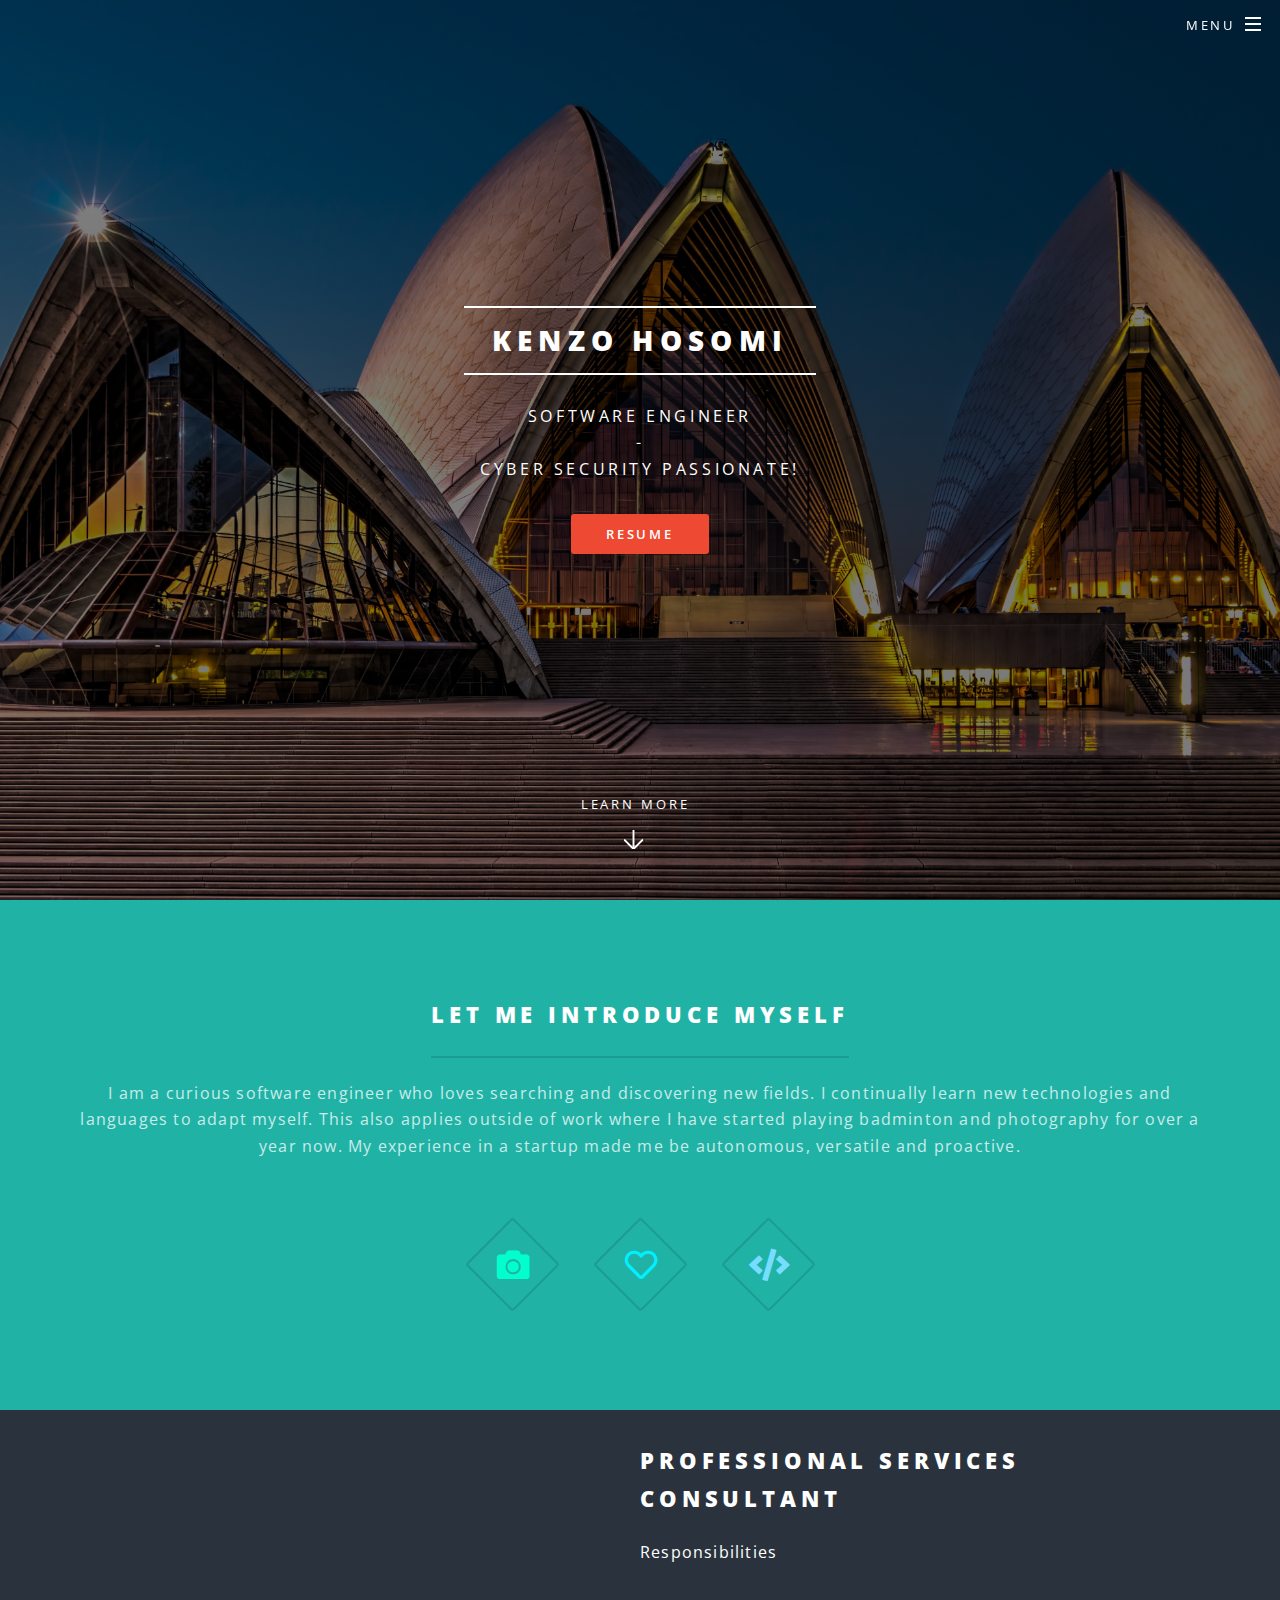
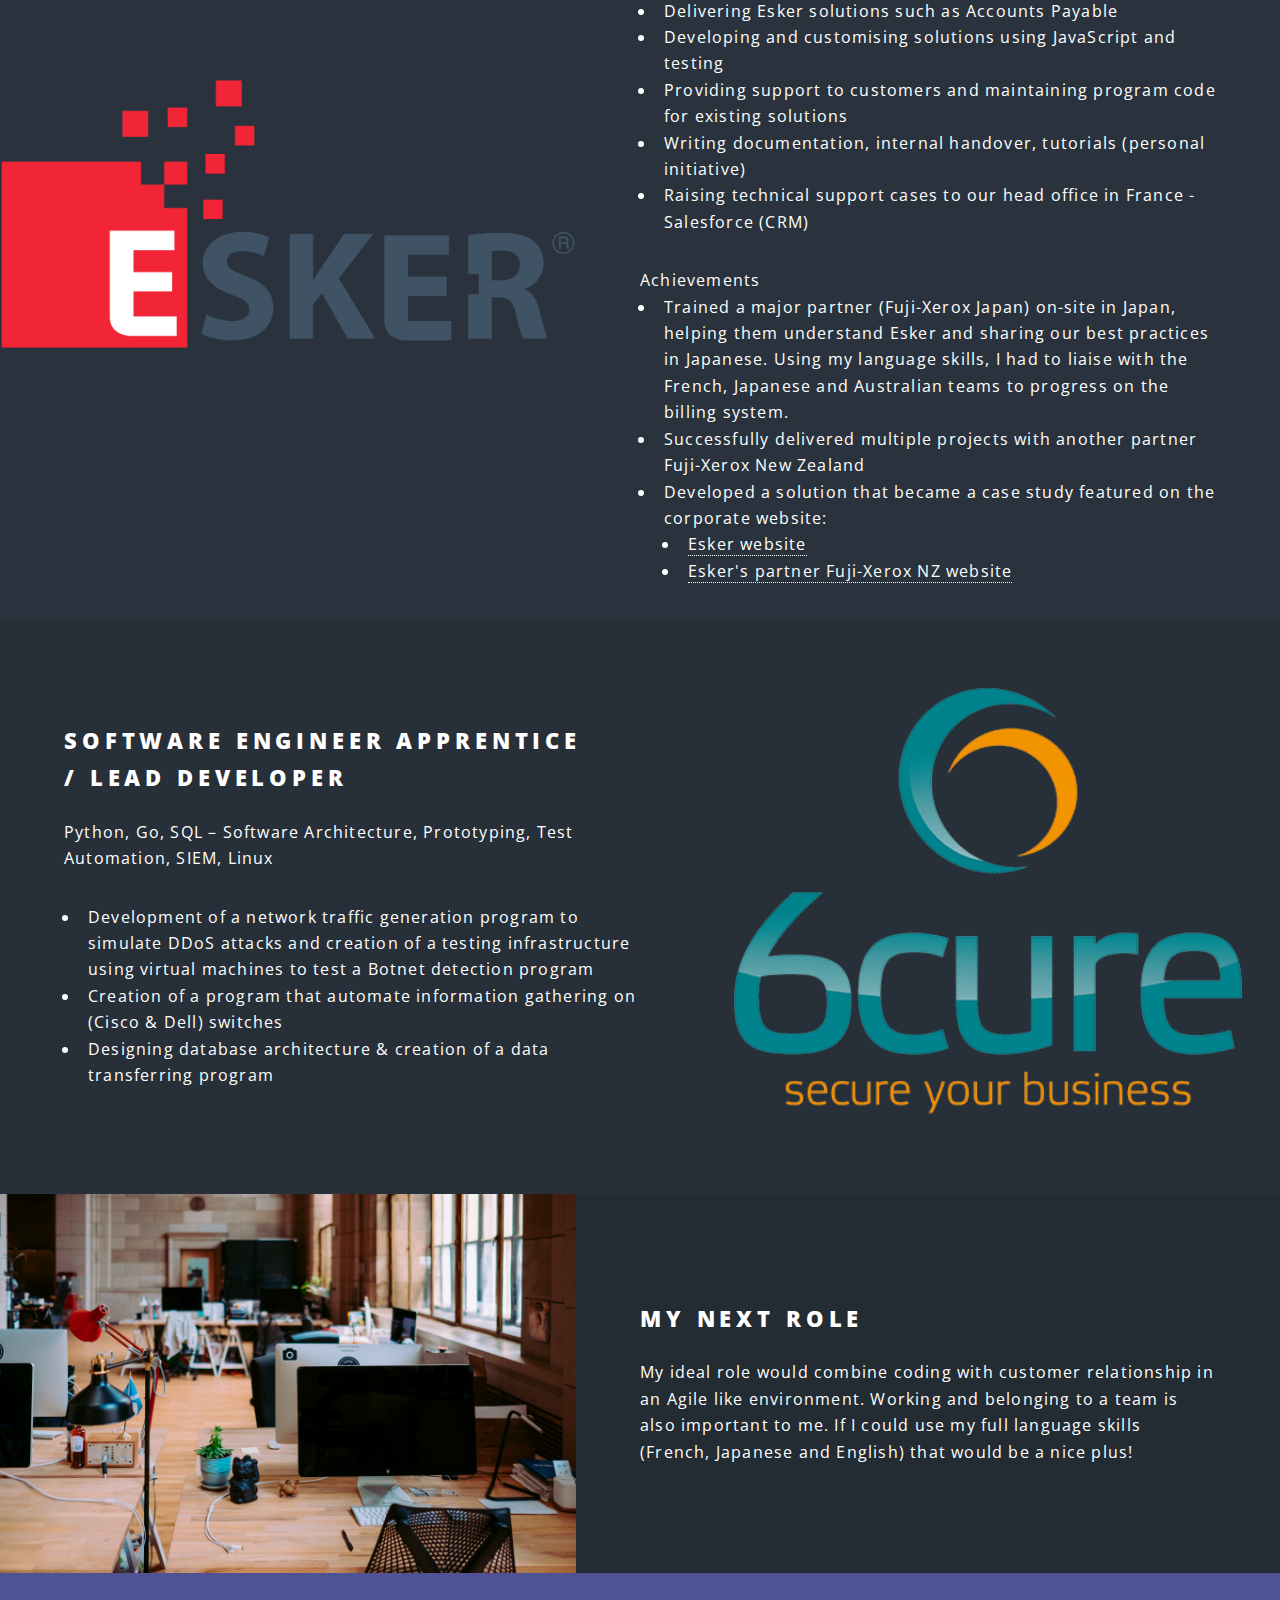
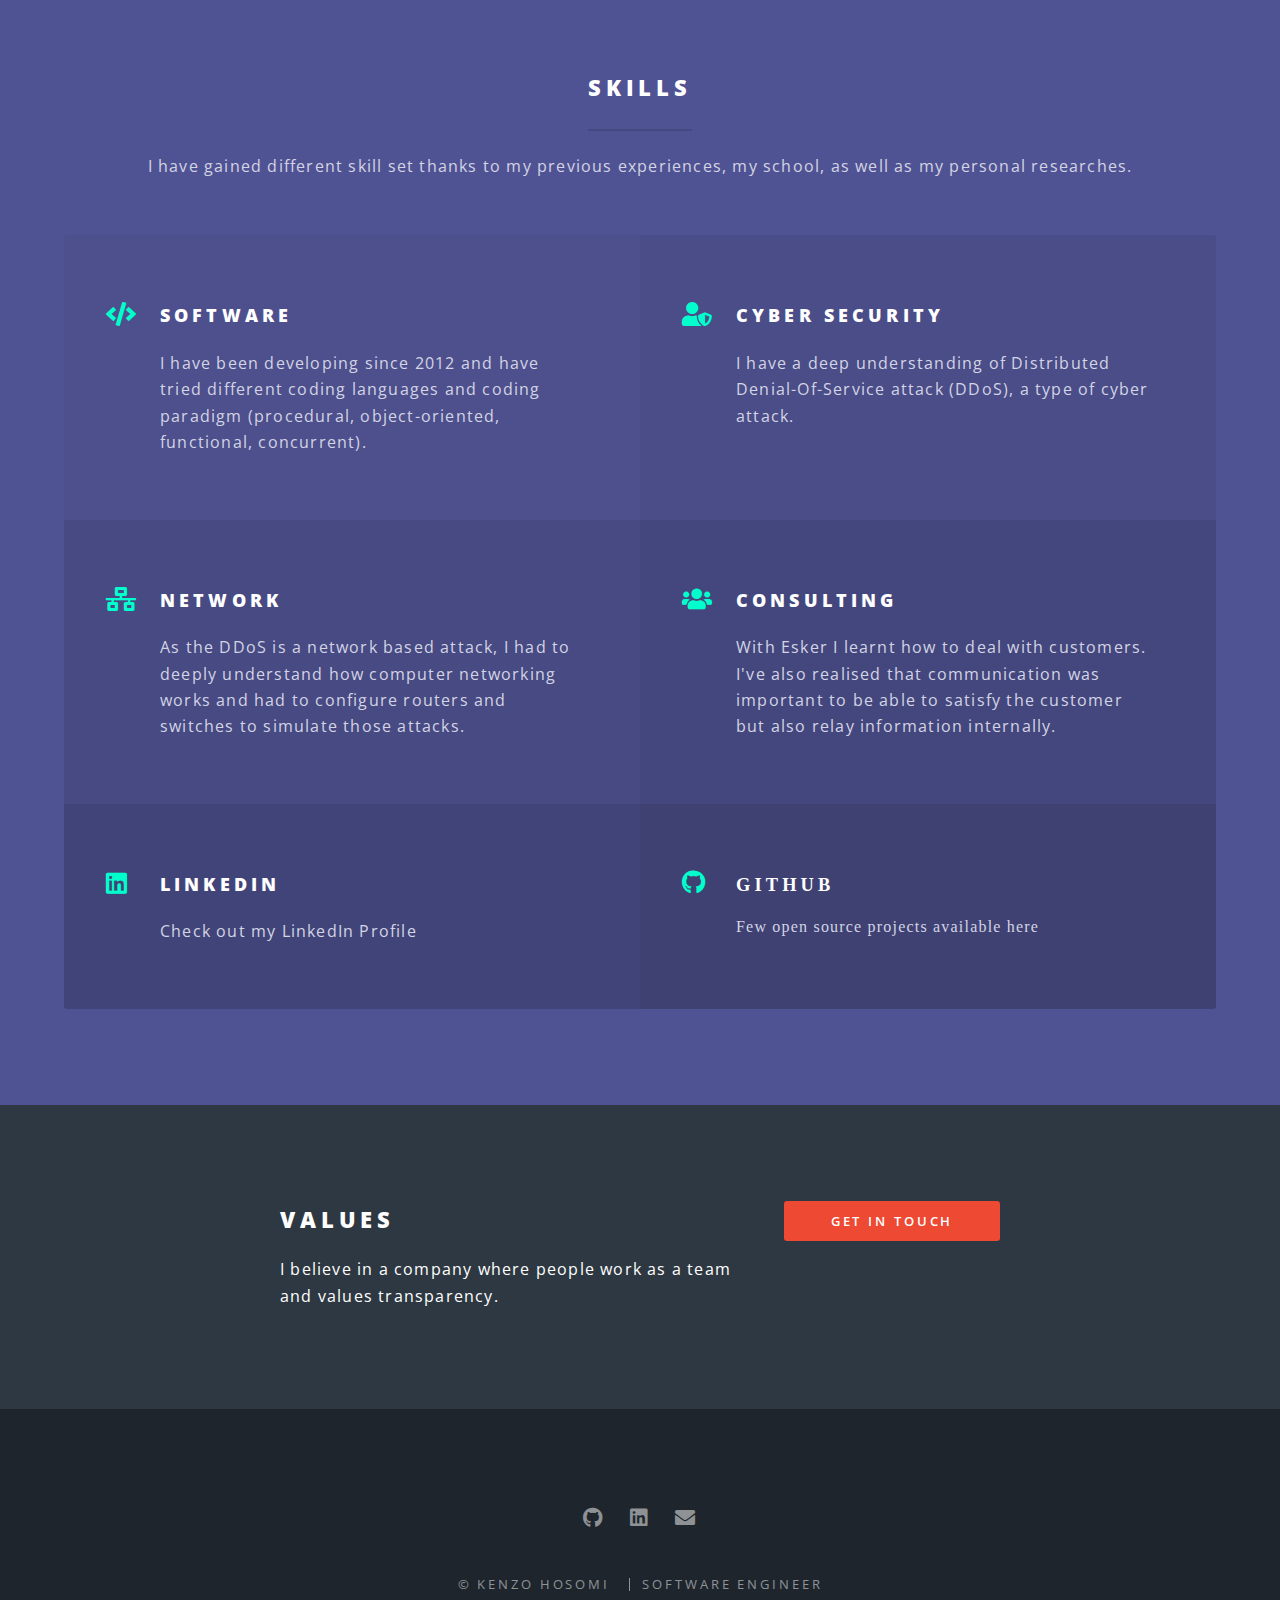
==== index.html @ 484980a4 "Initial commit" ====
<!DOCTYPE HTML>
<!--
	Spectral by HTML5 UP
	html5up.net | @ajlkn
	Free for personal and commercial use under the CCA 3.0 license (html5up.net/license)
-->
<html>

<head>
	<title>Spectral by HTML5 UP</title>
	<meta charset="utf-8" />
	<meta name="viewport" content="width=device-width, initial-scale=1, user-scalable=no" />
	<link rel="stylesheet" href="assets/css/main.css" />
	<noscript>
		<link rel="stylesheet" href="assets/css/noscript.css" /></noscript>
</head>

<body class="landing is-preload">

	<!-- Page Wrapper -->
	<div id="page-wrapper">

		<!-- Header -->
		<header id="header" class="alt">
			<h1><a href="index.html">Kenzo Hosomi</a></h1>
			<nav id="nav">
				<ul>
					<li class="special">
						<a href="#menu" class="menuToggle"><span>Menu</span></a>
						<div id="menu">
							<ul>
								<li><a href="index.html">Home</a></li>
								<li><a href="generic.html">Generic</a></li>
								<li><a href="elements.html">Elements</a></li>
								<li><a href="#">Sign Up</a></li>
								<li><a href="#">Log In</a></li>
							</ul>
						</div>
					</li>
				</ul>
			</nav>
		</header>

		<!-- Banner -->
		<section id="banner">
			<div class="inner">
				<h2>Kenzo Hosomi</h2>
				<p>Software Engineer<br />
					-<br/>
					Cyber Security passionate!<br />
					<ul class="actions special">
						<li><a href="#one" class="button primary scrolly">Resume</a></li>
					</ul>
			</div>
			<a href="#one" class="more scrolly">Learn More</a>
		</section>

		<!-- One -->
		<section id="one" class="wrapper style1 special">
			<div class="inner">
				<header class="major">
					<h2>Let me introduce myself</h2>
					<p>I am a curious software engineer who loves searching and discovering new fields. I continually
						learn new technologies and languages to adapt myself. This also applies outside of work where I
						have started playing badminton and photography for over a year now. My experience in a startup
						made me be autonomous, versatile and proactive.</p>
				</header>
				<ul class="icons major">
					<li><span class="icon solid fas fa-camera major style1"><span class="label">Lorem</span></span></li>
					<li><span class="icon fa-heart major style2"><span class="label">Ipsum</span></span></li>
					<li><span class="icon solid fa-code major style3"><span class="label">Dolor</span></span></li>
				</ul>
			</div>
		</section>

		<!-- Two -->
		<section id="two" class="wrapper alt style2">
			<section class="spotlight">
				<div class="image"><img src="images/esker.png" alt="Esker logo" /></div>
				<div class="content">
					<h2>Professional services consultant</h2>
					<p>
						Responsibilities
						<ul>
							<li>Delivering Esker solutions such as Accounts Payable </li>
							<li>Developing and customising solutions using JavaScript and testing</li>
							<li>Providing support to customers and maintaining program code for existing solutions</li>
							<li>Writing documentation, internal handover, tutorials (personal initiative)</li>
							<li>Raising technical support cases to our head office in France - Salesforce (CRM)</li>
						</ul>

						Achievements
						<ul>
							<li> Trained a major partner (Fuji-Xerox Japan) on-site in Japan, helping them understand
								Esker and sharing our best practices in Japanese. Using my language skills, I had to
								liaise with the French, Japanese and Australian teams to progress on the billing system.
							</li>
							<li> Successfully delivered multiple projects with another partner Fuji-Xerox New Zealand
							</li>
							<li> Developed a solution that became a case study featured on the corporate website:
								<ul>
									<li>
										<a
											href="https://www.esker.com.au/sites/default/files/resources_files/esker-accounts_payable-case-study-farmright-au.pdf">Esker
											website</a>
									</li>
									<li>
										<a href="https://betterbusiness.fujixerox.co.nz/farmright/">Esker's partner
											Fuji-Xerox NZ website</a>
									</li>
								</ul>
							</li>
						</ul>
					</p>
				</div>
			</section>
			<section class="spotlight">
				<div class="image"><img src="images/6cure.png" alt="6cure logo" /></div>
				<div class="content">
					<h2>Software Engineer Apprentice<br/>
						/ Lead Developer </h2>
					<p>Python, Go, SQL – Software Architecture, Prototyping, Test Automation, SIEM, Linux
						<ul>
							<li> Development of a network traffic generation program to simulate DDoS attacks and
								creation of a
								testing infrastructure using virtual machines to test a Botnet detection program</li>
							<li> Creation of a program that automate information gathering on (Cisco & Dell) switches
							</li>
							<li> Designing database architecture & creation of a data transferring program</li>
						</ul>

					</p>
				</div>
			</section>
			<section class="spotlight">
				<div class="image"><img src="images/workspace.jpg" alt="" /></div>
				<div class="content">
					<h2>My next role</h2>
					<p>My ideal role would combine coding with customer relationship in an Agile like environment. Working and belonging to a team is also important to me. If I could use my full language skills (French, Japanese and English) that would be a nice plus!
					</p>
				</div>
			</section>
		</section>

		<!-- Three -->
		<section id="three" class="wrapper style3 special">
			<div class="inner">
				<header class="major">
					<h2>Skills</h2>
					<p>I have gained different skill set thanks to my previous experiences, my school, as well as my
						personal researches.</p>
				</header>
				<ul class="features">
					<li class="icon solid fa-code">
						<h3>Software</h3>
						<p>I have been developing since 2012 and have tried different coding languages and coding
							paradigm (procedural, object-oriented, functional, concurrent).</p>
					</li>
					<li class="icon solid fa-user-shield">
						<h3>Cyber security</h3>
						<p>I have a deep understanding of Distributed Denial-Of-Service attack
							(DDoS), a type of cyber attack.<br/>
						</p>
					</li>
					<li class="icon solid fa-network-wired">
						<h3>Network</h3>
						<p>As the DDoS is a network based attack, I had to deeply understand how computer networking
							works and had to configure routers and switches to simulate those attacks.</p>
					</li>
					<li class="icon solid fa-users">
						<h3>Consulting</h3>
						<p>With Esker I learnt how to deal with customers. I've also realised that communication was important to be able to satisfy the customer but also relay information internally.</p>
					</li>
					<li class="icon brands fa-linkedin">
						<a href="https://www.linkedin.com/in/kenzohosomi">
							<h3>LinkedIn</h3>
							<p>Check out my LinkedIn Profile</p>
						</a>
					</li>
					<li class="fab fa-github">
						<a href="https://github.com/kenfire">
							<h3>Github</h3>
							<p>Few open source projects available here</p>
						</a>
					</li>
				</ul>
			</div>
		</section>

		<!-- CTA -->
		<section id="cta" class="wrapper style4">
			<div class="inner">
				<header>
					<h2>Values</h2>
					<p>I believe in a company where people work as a team and values transparency.</p>
				</header>
				<ul class="actions stacked">
					<li><a href="mailto:kenzo<dot>hosomi<at>outlook<dot>com" class="button fit primary">Get in touch</a></li>
				</ul>
			</div>
		</section>

		<!-- Footer -->
		<footer id="footer">
			<ul class="icons">
				<li><a href="https://github.com/kenfire" class="icon brands fa-github"><span class="label">Github</span></a></li>
				<li><a href="https://www.linkedin.com/in/kenzohosomi" class="icon brands fa-linkedin"><span class="label">Linkedin</span></a></li>
				<li><a href="mailto:kenzo<dot>hosomi<at>outlook<dot>com" class="icon solid fa-envelope"><span class="label">Email</span></a></li>
			</ul>
			<ul class="copyright">
				<li>&copy; Kenzo Hosomi</li>
				<li>Software Engineer</a></li>
			</ul>
		</footer>

	</div>

	<!-- Scripts -->
	<script src="assets/js/jquery.min.js"></script>
	<script src="assets/js/jquery.scrollex.min.js"></script>
	<script src="assets/js/jquery.scrolly.min.js"></script>
	<script src="assets/js/browser.min.js"></script>
	<script src="assets/js/breakpoints.min.js"></script>
	<script src="assets/js/util.js"></script>
	<script src="assets/js/main.js"></script>

</body>

</html>
---- assets/css/main.css ----
@import url(fontawesome-all.min.css);
@import url("https://fonts.googleapis.com/css?family=Open+Sans:400,400italic,600,600italic,800,800italic");

/*
	Spectral by HTML5 UP
	html5up.net | @ajlkn
	Free for personal and commercial use under the CCA 3.0 license (html5up.net/license)
*/

html, body, div, span, applet, object,
iframe, h1, h2, h3, h4, h5, h6, p, blockquote,
pre, a, abbr, acronym, address, big, cite,
code, del, dfn, em, img, ins, kbd, q, s, samp,
small, strike, strong, sub, sup, tt, var, b,
u, i, center, dl, dt, dd, ol, ul, li, fieldset,
form, label, legend, table, caption, tbody,
tfoot, thead, tr, th, td, article, aside,
canvas, details, embed, figure, figcaption,
footer, header, hgroup, menu, nav, output, ruby,
section, summary, time, mark, audio, video {
	margin: 0;
	padding: 0;
	border: 0;
	font-size: 100%;
	font: inherit;
	vertical-align: baseline;}

article, aside, details, figcaption, figure,
footer, header, hgroup, menu, nav, section {
	display: block;}

body {
	line-height: 1;
}

ol, ul {
	list-style: none;
}

blockquote, q {
	quotes: none;
}

	blockquote:before, blockquote:after, q:before, q:after {
		content: '';
		content: none;
	}

table {
	border-collapse: collapse;
	border-spacing: 0;
}

body {
	-webkit-text-size-adjust: none;
}

mark {
	background-color: transparent;
	color: inherit;
}

input::-moz-focus-inner {
	border: 0;
	padding: 0;
}

input, select, textarea {
	-moz-appearance: none;
	-webkit-appearance: none;
	-ms-appearance: none;
	appearance: none;
}

/* Basic */

	@-ms-viewport {
		width: device-width;
	}

	html {
		box-sizing: border-box;
	}

	*, *:before, *:after {
		box-sizing: inherit;
	}

	body {
		background: #2e3842;
	}

		body.is-preload *, body.is-preload *:before, body.is-preload *:after {
			-moz-animation: none !important;
			-webkit-animation: none !important;
			-ms-animation: none !important;
			animation: none !important;
			-moz-transition: none !important;
			-webkit-transition: none !important;
			-ms-transition: none !important;
			transition: none !important;
		}

	body, input, select, textarea {
		color: #fff;
		font-family: "Open Sans", Helvetica, sans-serif;
		font-size: 15pt;
		font-weight: 400;
		letter-spacing: 0.075em;
		line-height: 1.65em;
	}

		@media screen and (max-width: 1680px) {

			body, input, select, textarea {
				font-size: 13pt;
			}

		}

		@media screen and (max-width: 1280px) {

			body, input, select, textarea {
				font-size: 12pt;
			}

		}

		@media screen and (max-width: 736px) {

			body, input, select, textarea {
				font-size: 11pt;
				letter-spacing: 0.0375em;
			}

		}

	a {
		-moz-transition: color 0.2s ease, border-bottom-color 0.2s ease;
		-webkit-transition: color 0.2s ease, border-bottom-color 0.2s ease;
		-ms-transition: color 0.2s ease, border-bottom-color 0.2s ease;
		transition: color 0.2s ease, border-bottom-color 0.2s ease;
		border-bottom: dotted 1px;
		color: inherit;
		text-decoration: none;
	}

		a:hover {
			border-bottom-color: transparent;
		}

	strong, b {
		color: #fff;
		font-weight: 600;
	}

	em, i {
		font-style: italic;
	}

	p {
		margin: 0 0 2em 0;
	}

	h1, h2, h3, h4, h5, h6 {
		color: #fff;
		font-weight: 800;
		letter-spacing: 0.225em;
		line-height: 1em;
		margin: 0 0 1em 0;
		text-transform: uppercase;
	}

		h1 a, h2 a, h3 a, h4 a, h5 a, h6 a {
			color: inherit;
			text-decoration: none;
		}

	h2 {
		font-size: 1.35em;
		line-height: 1.75em;
	}

		@media screen and (max-width: 736px) {

			h2 {
				font-size: 1.1em;
				line-height: 1.65em;
			}

		}

	h3 {
		font-size: 1.15em;
		line-height: 1.75em;
	}

		@media screen and (max-width: 736px) {

			h3 {
				font-size: 1em;
				line-height: 1.65em;
			}

		}

	h4 {
		font-size: 1em;
		line-height: 1.5em;
	}

	h5 {
		font-size: 0.8em;
		line-height: 1.5em;
	}

	h6 {
		font-size: 0.7em;
		line-height: 1.5em;
	}

	sub {
		font-size: 0.8em;
		position: relative;
		top: 0.5em;
	}

	sup {
		font-size: 0.8em;
		position: relative;
		top: -0.5em;
	}

	hr {
		border: 0;
		border-bottom: solid 2px #fff;
		margin: 3em 0;
	}

		hr.major {
			margin: 4.5em 0;
		}

	blockquote {
		border-left: solid 4px #fff;
		font-style: italic;
		margin: 0 0 2em 0;
		padding: 0.5em 0 0.5em 2em;
	}

	code {
		background: rgba(144, 144, 144, 0.25);
		border-radius: 3px;
		font-family: "Courier New", monospace;
		font-size: 0.9em;
		letter-spacing: 0;
		margin: 0 0.25em;
		padding: 0.25em 0.65em;
	}

	pre {
		-webkit-overflow-scrolling: touch;
		font-family: "Courier New", monospace;
		font-size: 0.9em;
		margin: 0 0 2em 0;
	}

		pre code {
			display: block;
			line-height: 1.75em;
			padding: 1em 1.5em;
			overflow-x: auto;
		}

	.align-left {
		text-align: left;
	}

	.align-center {
		text-align: center;
	}

	.align-right {
		text-align: right;
	}

/* Row */

	.row {
		display: flex;
		flex-wrap: wrap;
		box-sizing: border-box;
		align-items: stretch;
	}

		.row > * {
			box-sizing: border-box;
		}

		.row.gtr-uniform > * > :last-child {
			margin-bottom: 0;
		}

		.row.aln-left {
			justify-content: flex-start;
		}

		.row.aln-center {
			justify-content: center;
		}

		.row.aln-right {
			justify-content: flex-end;
		}

		.row.aln-top {
			align-items: flex-start;
		}

		.row.aln-middle {
			align-items: center;
		}

		.row.aln-bottom {
			align-items: flex-end;
		}

		.row > .imp {
			order: -1;
		}

		.row > .col-1 {
			width: 8.33333%;
		}

		.row > .off-1 {
			margin-left: 8.33333%;
		}

		.row > .col-2 {
			width: 16.66667%;
		}

		.row > .off-2 {
			margin-left: 16.66667%;
		}

		.row > .col-3 {
			width: 25%;
		}

		.row > .off-3 {
			margin-left: 25%;
		}

		.row > .col-4 {
			width: 33.33333%;
		}

		.row > .off-4 {
			margin-left: 33.33333%;
		}

		.row > .col-5 {
			width: 41.66667%;
		}

		.row > .off-5 {
			margin-left: 41.66667%;
		}

		.row > .col-6 {
			width: 50%;
		}

		.row > .off-6 {
			margin-left: 50%;
		}

		.row > .col-7 {
			width: 58.33333%;
		}

		.row > .off-7 {
			margin-left: 58.33333%;
		}

		.row > .col-8 {
			width: 66.66667%;
		}

		.row > .off-8 {
			margin-left: 66.66667%;
		}

		.row > .col-9 {
			width: 75%;
		}

		.row > .off-9 {
			margin-left: 75%;
		}

		.row > .col-10 {
			width: 83.33333%;
		}

		.row > .off-10 {
			margin-left: 83.33333%;
		}

		.row > .col-11 {
			width: 91.66667%;
		}

		.row > .off-11 {
			margin-left: 91.66667%;
		}

		.row > .col-12 {
			width: 100%;
		}

		.row > .off-12 {
			margin-left: 100%;
		}

		.row.gtr-0 {
			margin-top: 0;
			margin-left: 0em;
		}

			.row.gtr-0 > * {
				padding: 0 0 0 0em;
			}

			.row.gtr-0.gtr-uniform {
				margin-top: 0em;
			}

				.row.gtr-0.gtr-uniform > * {
					padding-top: 0em;
				}

		.row.gtr-25 {
			margin-top: 0;
			margin-left: -0.375em;
		}

			.row.gtr-25 > * {
				padding: 0 0 0 0.375em;
			}

			.row.gtr-25.gtr-uniform {
				margin-top: -0.375em;
			}

				.row.gtr-25.gtr-uniform > * {
					padding-top: 0.375em;
				}

		.row.gtr-50 {
			margin-top: 0;
			margin-left: -0.75em;
		}

			.row.gtr-50 > * {
				padding: 0 0 0 0.75em;
			}

			.row.gtr-50.gtr-uniform {
				margin-top: -0.75em;
			}

				.row.gtr-50.gtr-uniform > * {
					padding-top: 0.75em;
				}

		.row {
			margin-top: 0;
			margin-left: -1.5em;
		}

			.row > * {
				padding: 0 0 0 1.5em;
			}

			.row.gtr-uniform {
				margin-top: -1.5em;
			}

				.row.gtr-uniform > * {
					padding-top: 1.5em;
				}

		.row.gtr-150 {
			margin-top: 0;
			margin-left: -2.25em;
		}

			.row.gtr-150 > * {
				padding: 0 0 0 2.25em;
			}

			.row.gtr-150.gtr-uniform {
				margin-top: -2.25em;
			}

				.row.gtr-150.gtr-uniform > * {
					padding-top: 2.25em;
				}

		.row.gtr-200 {
			margin-top: 0;
			margin-left: -3em;
		}

			.row.gtr-200 > * {
				padding: 0 0 0 3em;
			}

			.row.gtr-200.gtr-uniform {
				margin-top: -3em;
			}

				.row.gtr-200.gtr-uniform > * {
					padding-top: 3em;
				}

		@media screen and (max-width: 1680px) {

			.row {
				display: flex;
				flex-wrap: wrap;
				box-sizing: border-box;
				align-items: stretch;
			}

				.row > * {
					box-sizing: border-box;
				}

				.row.gtr-uniform > * > :last-child {
					margin-bottom: 0;
				}

				.row.aln-left {
					justify-content: flex-start;
				}

				.row.aln-center {
					justify-content: center;
				}

				.row.aln-right {
					justify-content: flex-end;
				}

				.row.aln-top {
					align-items: flex-start;
				}

				.row.aln-middle {
					align-items: center;
				}

				.row.aln-bottom {
					align-items: flex-end;
				}

				.row > .imp-xlarge {
					order: -1;
				}

				.row > .col-1-xlarge {
					width: 8.33333%;
				}

				.row > .off-1-xlarge {
					margin-left: 8.33333%;
				}

				.row > .col-2-xlarge {
					width: 16.66667%;
				}

				.row > .off-2-xlarge {
					margin-left: 16.66667%;
				}

				.row > .col-3-xlarge {
					width: 25%;
				}

				.row > .off-3-xlarge {
					margin-left: 25%;
				}

				.row > .col-4-xlarge {
					width: 33.33333%;
				}

				.row > .off-4-xlarge {
					margin-left: 33.33333%;
				}

				.row > .col-5-xlarge {
					width: 41.66667%;
				}

				.row > .off-5-xlarge {
					margin-left: 41.66667%;
				}

				.row > .col-6-xlarge {
					width: 50%;
				}

				.row > .off-6-xlarge {
					margin-left: 50%;
				}

				.row > .col-7-xlarge {
					width: 58.33333%;
				}

				.row > .off-7-xlarge {
					margin-left: 58.33333%;
				}

				.row > .col-8-xlarge {
					width: 66.66667%;
				}

				.row > .off-8-xlarge {
					margin-left: 66.66667%;
				}

				.row > .col-9-xlarge {
					width: 75%;
				}

				.row > .off-9-xlarge {
					margin-left: 75%;
				}

				.row > .col-10-xlarge {
					width: 83.33333%;
				}

				.row > .off-10-xlarge {
					margin-left: 83.33333%;
				}

				.row > .col-11-xlarge {
					width: 91.66667%;
				}

				.row > .off-11-xlarge {
					margin-left: 91.66667%;
				}

				.row > .col-12-xlarge {
					width: 100%;
				}

				.row > .off-12-xlarge {
					margin-left: 100%;
				}

				.row.gtr-0 {
					margin-top: 0;
					margin-left: 0em;
				}

					.row.gtr-0 > * {
						padding: 0 0 0 0em;
					}

					.row.gtr-0.gtr-uniform {
						margin-top: 0em;
					}

						.row.gtr-0.gtr-uniform > * {
							padding-top: 0em;
						}

				.row.gtr-25 {
					margin-top: 0;
					margin-left: -0.375em;
				}

					.row.gtr-25 > * {
						padding: 0 0 0 0.375em;
					}

					.row.gtr-25.gtr-uniform {
						margin-top: -0.375em;
					}

						.row.gtr-25.gtr-uniform > * {
							padding-top: 0.375em;
						}

				.row.gtr-50 {
					margin-top: 0;
					margin-left: -0.75em;
				}

					.row.gtr-50 > * {
						padding: 0 0 0 0.75em;
					}

					.row.gtr-50.gtr-uniform {
						margin-top: -0.75em;
					}

						.row.gtr-50.gtr-uniform > * {
							padding-top: 0.75em;
						}

				.row {
					margin-top: 0;
					margin-left: -1.5em;
				}

					.row > * {
						padding: 0 0 0 1.5em;
					}

					.row.gtr-uniform {
						margin-top: -1.5em;
					}

						.row.gtr-uniform > * {
							padding-top: 1.5em;
						}

				.row.gtr-150 {
					margin-top: 0;
					margin-left: -2.25em;
				}

					.row.gtr-150 > * {
						padding: 0 0 0 2.25em;
					}

					.row.gtr-150.gtr-uniform {
						margin-top: -2.25em;
					}

						.row.gtr-150.gtr-uniform > * {
							padding-top: 2.25em;
						}

				.row.gtr-200 {
					margin-top: 0;
					margin-left: -3em;
				}

					.row.gtr-200 > * {
						padding: 0 0 0 3em;
					}

					.row.gtr-200.gtr-uniform {
						margin-top: -3em;
					}

						.row.gtr-200.gtr-uniform > * {
							padding-top: 3em;
						}

		}

		@media screen and (max-width: 1280px) {

			.row {
				display: flex;
				flex-wrap: wrap;
				box-sizing: border-box;
				align-items: stretch;
			}

				.row > * {
					box-sizing: border-box;
				}

				.row.gtr-uniform > * > :last-child {
					margin-bottom: 0;
				}

				.row.aln-left {
					justify-content: flex-start;
				}

				.row.aln-center {
					justify-content: center;
				}

				.row.aln-right {
					justify-content: flex-end;
				}

				.row.aln-top {
					align-items: flex-start;
				}

				.row.aln-middle {
					align-items: center;
				}

				.row.aln-bottom {
					align-items: flex-end;
				}

				.row > .imp-large {
					order: -1;
				}

				.row > .col-1-large {
					width: 8.33333%;
				}

				.row > .off-1-large {
					margin-left: 8.33333%;
				}

				.row > .col-2-large {
					width: 16.66667%;
				}

				.row > .off-2-large {
					margin-left: 16.66667%;
				}

				.row > .col-3-large {
					width: 25%;
				}

				.row > .off-3-large {
					margin-left: 25%;
				}

				.row > .col-4-large {
					width: 33.33333%;
				}

				.row > .off-4-large {
					margin-left: 33.33333%;
				}

				.row > .col-5-large {
					width: 41.66667%;
				}

				.row > .off-5-large {
					margin-left: 41.66667%;
				}

				.row > .col-6-large {
					width: 50%;
				}

				.row > .off-6-large {
					margin-left: 50%;
				}

				.row > .col-7-large {
					width: 58.33333%;
				}

				.row > .off-7-large {
					margin-left: 58.33333%;
				}

				.row > .col-8-large {
					width: 66.66667%;
				}

				.row > .off-8-large {
					margin-left: 66.66667%;
				}

				.row > .col-9-large {
					width: 75%;
				}

				.row > .off-9-large {
					margin-left: 75%;
				}

				.row > .col-10-large {
					width: 83.33333%;
				}

				.row > .off-10-large {
					margin-left: 83.33333%;
				}

				.row > .col-11-large {
					width: 91.66667%;
				}

				.row > .off-11-large {
					margin-left: 91.66667%;
				}

				.row > .col-12-large {
					width: 100%;
				}

				.row > .off-12-large {
					margin-left: 100%;
				}

				.row.gtr-0 {
					margin-top: 0;
					margin-left: 0em;
				}

					.row.gtr-0 > * {
						padding: 0 0 0 0em;
					}

					.row.gtr-0.gtr-uniform {
						margin-top: 0em;
					}

						.row.gtr-0.gtr-uniform > * {
							padding-top: 0em;
						}

				.row.gtr-25 {
					margin-top: 0;
					margin-left: -0.375em;
				}

					.row.gtr-25 > * {
						padding: 0 0 0 0.375em;
					}

					.row.gtr-25.gtr-uniform {
						margin-top: -0.375em;
					}

						.row.gtr-25.gtr-uniform > * {
							padding-top: 0.375em;
						}

				.row.gtr-50 {
					margin-top: 0;
					margin-left: -0.75em;
				}

					.row.gtr-50 > * {
						padding: 0 0 0 0.75em;
					}

					.row.gtr-50.gtr-uniform {
						margin-top: -0.75em;
					}

						.row.gtr-50.gtr-uniform > * {
							padding-top: 0.75em;
						}

				.row {
					margin-top: 0;
					margin-left: -1.5em;
				}

					.row > * {
						padding: 0 0 0 1.5em;
					}

					.row.gtr-uniform {
						margin-top: -1.5em;
					}

						.row.gtr-uniform > * {
							padding-top: 1.5em;
						}

				.row.gtr-150 {
					margin-top: 0;
					margin-left: -2.25em;
				}

					.row.gtr-150 > * {
						padding: 0 0 0 2.25em;
					}

					.row.gtr-150.gtr-uniform {
						margin-top: -2.25em;
					}

						.row.gtr-150.gtr-uniform > * {
							padding-top: 2.25em;
						}

				.row.gtr-200 {
					margin-top: 0;
					margin-left: -3em;
				}

					.row.gtr-200 > * {
						padding: 0 0 0 3em;
					}

					.row.gtr-200.gtr-uniform {
						margin-top: -3em;
					}

						.row.gtr-200.gtr-uniform > * {
							padding-top: 3em;
						}

		}

		@media screen and (max-width: 980px) {

			.row {
				display: flex;
				flex-wrap: wrap;
				box-sizing: border-box;
				align-items: stretch;
			}

				.row > * {
					box-sizing: border-box;
				}

				.row.gtr-uniform > * > :last-child {
					margin-bottom: 0;
				}

				.row.aln-left {
					justify-content: flex-start;
				}

				.row.aln-center {
					justify-content: center;
				}

				.row.aln-right {
					justify-content: flex-end;
				}

				.row.aln-top {
					align-items: flex-start;
				}

				.row.aln-middle {
					align-items: center;
				}

				.row.aln-bottom {
					align-items: flex-end;
				}

				.row > .imp-medium {
					order: -1;
				}

				.row > .col-1-medium {
					width: 8.33333%;
				}

				.row > .off-1-medium {
					margin-left: 8.33333%;
				}

				.row > .col-2-medium {
					width: 16.66667%;
				}

				.row > .off-2-medium {
					margin-left: 16.66667%;
				}

				.row > .col-3-medium {
					width: 25%;
				}

				.row > .off-3-medium {
					margin-left: 25%;
				}

				.row > .col-4-medium {
					width: 33.33333%;
				}

				.row > .off-4-medium {
					margin-left: 33.33333%;
				}

				.row > .col-5-medium {
					width: 41.66667%;
				}

				.row > .off-5-medium {
					margin-left: 41.66667%;
				}

				.row > .col-6-medium {
					width: 50%;
				}

				.row > .off-6-medium {
					margin-left: 50%;
				}

				.row > .col-7-medium {
					width: 58.33333%;
				}

				.row > .off-7-medium {
					margin-left: 58.33333%;
				}

				.row > .col-8-medium {
					width: 66.66667%;
				}

				.row > .off-8-medium {
					margin-left: 66.66667%;
				}

				.row > .col-9-medium {
					width: 75%;
				}

				.row > .off-9-medium {
					margin-left: 75%;
				}

				.row > .col-10-medium {
					width: 83.33333%;
				}

				.row > .off-10-medium {
					margin-left: 83.33333%;
				}

				.row > .col-11-medium {
					width: 91.66667%;
				}

				.row > .off-11-medium {
					margin-left: 91.66667%;
				}

				.row > .col-12-medium {
					width: 100%;
				}

				.row > .off-12-medium {
					margin-left: 100%;
				}

				.row.gtr-0 {
					margin-top: 0;
					margin-left: 0em;
				}

					.row.gtr-0 > * {
						padding: 0 0 0 0em;
					}

					.row.gtr-0.gtr-uniform {
						margin-top: 0em;
					}

						.row.gtr-0.gtr-uniform > * {
							padding-top: 0em;
						}

				.row.gtr-25 {
					margin-top: 0;
					margin-left: -0.375em;
				}

					.row.gtr-25 > * {
						padding: 0 0 0 0.375em;
					}

					.row.gtr-25.gtr-uniform {
						margin-top: -0.375em;
					}

						.row.gtr-25.gtr-uniform > * {
							padding-top: 0.375em;
						}

				.row.gtr-50 {
					margin-top: 0;
					margin-left: -0.75em;
				}

					.row.gtr-50 > * {
						padding: 0 0 0 0.75em;
					}

					.row.gtr-50.gtr-uniform {
						margin-top: -0.75em;
					}

						.row.gtr-50.gtr-uniform > * {
							padding-top: 0.75em;
						}

				.row {
					margin-top: 0;
					margin-left: -1.5em;
				}

					.row > * {
						padding: 0 0 0 1.5em;
					}

					.row.gtr-uniform {
						margin-top: -1.5em;
					}

						.row.gtr-uniform > * {
							padding-top: 1.5em;
						}

				.row.gtr-150 {
					margin-top: 0;
					margin-left: -2.25em;
				}

					.row.gtr-150 > * {
						padding: 0 0 0 2.25em;
					}

					.row.gtr-150.gtr-uniform {
						margin-top: -2.25em;
					}

						.row.gtr-150.gtr-uniform > * {
							padding-top: 2.25em;
						}

				.row.gtr-200 {
					margin-top: 0;
					margin-left: -3em;
				}

					.row.gtr-200 > * {
						padding: 0 0 0 3em;
					}

					.row.gtr-200.gtr-uniform {
						margin-top: -3em;
					}

						.row.gtr-200.gtr-uniform > * {
							padding-top: 3em;
						}

		}

		@media screen and (max-width: 736px) {

			.row {
				display: flex;
				flex-wrap: wrap;
				box-sizing: border-box;
				align-items: stretch;
			}

				.row > * {
					box-sizing: border-box;
				}

				.row.gtr-uniform > * > :last-child {
					margin-bottom: 0;
				}

				.row.aln-left {
					justify-content: flex-start;
				}

				.row.aln-center {
					justify-content: center;
				}

				.row.aln-right {
					justify-content: flex-end;
				}

				.row.aln-top {
					align-items: flex-start;
				}

				.row.aln-middle {
					align-items: center;
				}

				.row.aln-bottom {
					align-items: flex-end;
				}

				.row > .imp-small {
					order: -1;
				}

				.row > .col-1-small {
					width: 8.33333%;
				}

				.row > .off-1-small {
					margin-left: 8.33333%;
				}

				.row > .col-2-small {
					width: 16.66667%;
				}

				.row > .off-2-small {
					margin-left: 16.66667%;
				}

				.row > .col-3-small {
					width: 25%;
				}

				.row > .off-3-small {
					margin-left: 25%;
				}

				.row > .col-4-small {
					width: 33.33333%;
				}

				.row > .off-4-small {
					margin-left: 33.33333%;
				}

				.row > .col-5-small {
					width: 41.66667%;
				}

				.row > .off-5-small {
					margin-left: 41.66667%;
				}

				.row > .col-6-small {
					width: 50%;
				}

				.row > .off-6-small {
					margin-left: 50%;
				}

				.row > .col-7-small {
					width: 58.33333%;
				}

				.row > .off-7-small {
					margin-left: 58.33333%;
				}

				.row > .col-8-small {
					width: 66.66667%;
				}

				.row > .off-8-small {
					margin-left: 66.66667%;
				}

				.row > .col-9-small {
					width: 75%;
				}

				.row > .off-9-small {
					margin-left: 75%;
				}

				.row > .col-10-small {
					width: 83.33333%;
				}

				.row > .off-10-small {
					margin-left: 83.33333%;
				}

				.row > .col-11-small {
					width: 91.66667%;
				}

				.row > .off-11-small {
					margin-left: 91.66667%;
				}

				.row > .col-12-small {
					width: 100%;
				}

				.row > .off-12-small {
					margin-left: 100%;
				}

				.row.gtr-0 {
					margin-top: 0;
					margin-left: 0em;
				}

					.row.gtr-0 > * {
						padding: 0 0 0 0em;
					}

					.row.gtr-0.gtr-uniform {
						margin-top: 0em;
					}

						.row.gtr-0.gtr-uniform > * {
							padding-top: 0em;
						}

				.row.gtr-25 {
					margin-top: 0;
					margin-left: -0.375em;
				}

					.row.gtr-25 > * {
						padding: 0 0 0 0.375em;
					}

					.row.gtr-25.gtr-uniform {
						margin-top: -0.375em;
					}

						.row.gtr-25.gtr-uniform > * {
							padding-top: 0.375em;
						}

				.row.gtr-50 {
					margin-top: 0;
					margin-left: -0.75em;
				}

					.row.gtr-50 > * {
						padding: 0 0 0 0.75em;
					}

					.row.gtr-50.gtr-uniform {
						margin-top: -0.75em;
					}

						.row.gtr-50.gtr-uniform > * {
							padding-top: 0.75em;
						}

				.row {
					margin-top: 0;
					margin-left: -1.5em;
				}

					.row > * {
						padding: 0 0 0 1.5em;
					}

					.row.gtr-uniform {
						margin-top: -1.5em;
					}

						.row.gtr-uniform > * {
							padding-top: 1.5em;
						}

				.row.gtr-150 {
					margin-top: 0;
					margin-left: -2.25em;
				}

					.row.gtr-150 > * {
						padding: 0 0 0 2.25em;
					}

					.row.gtr-150.gtr-uniform {
						margin-top: -2.25em;
					}

						.row.gtr-150.gtr-uniform > * {
							padding-top: 2.25em;
						}

				.row.gtr-200 {
					margin-top: 0;
					margin-left: -3em;
				}

					.row.gtr-200 > * {
						padding: 0 0 0 3em;
					}

					.row.gtr-200.gtr-uniform {
						margin-top: -3em;
					}

						.row.gtr-200.gtr-uniform > * {
							padding-top: 3em;
						}

		}

		@media screen and (max-width: 480px) {

			.row {
				display: flex;
				flex-wrap: wrap;
				box-sizing: border-box;
				align-items: stretch;
			}

				.row > * {
					box-sizing: border-box;
				}

				.row.gtr-uniform > * > :last-child {
					margin-bottom: 0;
				}

				.row.aln-left {
					justify-content: flex-start;
				}

				.row.aln-center {
					justify-content: center;
				}

				.row.aln-right {
					justify-content: flex-end;
				}

				.row.aln-top {
					align-items: flex-start;
				}

				.row.aln-middle {
					align-items: center;
				}

				.row.aln-bottom {
					align-items: flex-end;
				}

				.row > .imp-xsmall {
					order: -1;
				}

				.row > .col-1-xsmall {
					width: 8.33333%;
				}

				.row > .off-1-xsmall {
					margin-left: 8.33333%;
				}

				.row > .col-2-xsmall {
					width: 16.66667%;
				}

				.row > .off-2-xsmall {
					margin-left: 16.66667%;
				}

				.row > .col-3-xsmall {
					width: 25%;
				}

				.row > .off-3-xsmall {
					margin-left: 25%;
				}

				.row > .col-4-xsmall {
					width: 33.33333%;
				}

				.row > .off-4-xsmall {
					margin-left: 33.33333%;
				}

				.row > .col-5-xsmall {
					width: 41.66667%;
				}

				.row > .off-5-xsmall {
					margin-left: 41.66667%;
				}

				.row > .col-6-xsmall {
					width: 50%;
				}

				.row > .off-6-xsmall {
					margin-left: 50%;
				}

				.row > .col-7-xsmall {
					width: 58.33333%;
				}

				.row > .off-7-xsmall {
					margin-left: 58.33333%;
				}

				.row > .col-8-xsmall {
					width: 66.66667%;
				}

				.row > .off-8-xsmall {
					margin-left: 66.66667%;
				}

				.row > .col-9-xsmall {
					width: 75%;
				}

				.row > .off-9-xsmall {
					margin-left: 75%;
				}

				.row > .col-10-xsmall {
					width: 83.33333%;
				}

				.row > .off-10-xsmall {
					margin-left: 83.33333%;
				}

				.row > .col-11-xsmall {
					width: 91.66667%;
				}

				.row > .off-11-xsmall {
					margin-left: 91.66667%;
				}

				.row > .col-12-xsmall {
					width: 100%;
				}

				.row > .off-12-xsmall {
					margin-left: 100%;
				}

				.row.gtr-0 {
					margin-top: 0;
					margin-left: 0em;
				}

					.row.gtr-0 > * {
						padding: 0 0 0 0em;
					}

					.row.gtr-0.gtr-uniform {
						margin-top: 0em;
					}

						.row.gtr-0.gtr-uniform > * {
							padding-top: 0em;
						}

				.row.gtr-25 {
					margin-top: 0;
					margin-left: -0.375em;
				}

					.row.gtr-25 > * {
						padding: 0 0 0 0.375em;
					}

					.row.gtr-25.gtr-uniform {
						margin-top: -0.375em;
					}

						.row.gtr-25.gtr-uniform > * {
							padding-top: 0.375em;
						}

				.row.gtr-50 {
					margin-top: 0;
					margin-left: -0.75em;
				}

					.row.gtr-50 > * {
						padding: 0 0 0 0.75em;
					}

					.row.gtr-50.gtr-uniform {
						margin-top: -0.75em;
					}

						.row.gtr-50.gtr-uniform > * {
							padding-top: 0.75em;
						}

				.row {
					margin-top: 0;
					margin-left: -1.5em;
				}

					.row > * {
						padding: 0 0 0 1.5em;
					}

					.row.gtr-uniform {
						margin-top: -1.5em;
					}

						.row.gtr-uniform > * {
							padding-top: 1.5em;
						}

				.row.gtr-150 {
					margin-top: 0;
					margin-left: -2.25em;
				}

					.row.gtr-150 > * {
						padding: 0 0 0 2.25em;
					}

					.row.gtr-150.gtr-uniform {
						margin-top: -2.25em;
					}

						.row.gtr-150.gtr-uniform > * {
							padding-top: 2.25em;
						}

				.row.gtr-200 {
					margin-top: 0;
					margin-left: -3em;
				}

					.row.gtr-200 > * {
						padding: 0 0 0 3em;
					}

					.row.gtr-200.gtr-uniform {
						margin-top: -3em;
					}

						.row.gtr-200.gtr-uniform > * {
							padding-top: 3em;
						}

		}

/* Section/Article */

	section.special, article.special {
		text-align: center;
	}

	header p {
		color: rgba(255, 255, 255, 0.5);
		position: relative;
		top: -0.25em;
	}

	header h3 + p {
		font-size: 1.1em;
	}

	header h4 + p,
	header h5 + p,
	header h6 + p {
		font-size: 0.9em;
	}

	header.major {
		margin: 0 0 3.5em 0;
	}

		header.major h2, header.major h3, header.major h4, header.major h5, header.major h6 {
			border-bottom: solid 2px #fff;
			display: inline-block;
			padding-bottom: 1em;
			position: relative;
		}

			header.major h2:after, header.major h3:after, header.major h4:after, header.major h5:after, header.major h6:after {
				content: '';
				display: block;
				height: 1px;
			}

		header.major p {
			color: #fff;
			top: 0;
		}

		@media screen and (max-width: 736px) {

			header.major {
				margin: 0 0 2em 0;
			}

		}

	@media screen and (max-width: 980px) {

		header br {
			display: none;
		}

	}

/* Form */

	form {
		margin: 0 0 2em 0;
	}

	label {
		color: #fff;
		display: block;
		font-size: 0.9em;
		font-weight: 600;
		margin: 0 0 1em 0;
	}

	input[type="text"],
	input[type="password"],
	input[type="email"],
	select,
	textarea {
		-moz-appearance: none;
		-webkit-appearance: none;
		-ms-appearance: none;
		appearance: none;
		background-color: rgba(144, 144, 144, 0.25);
		border-radius: 3px;
		border: none;
		color: inherit;
		display: block;
		outline: 0;
		padding: 0 1em;
		text-decoration: none;
		width: 100%;
	}

		input[type="text"]:invalid,
		input[type="password"]:invalid,
		input[type="email"]:invalid,
		select:invalid,
		textarea:invalid {
			box-shadow: none;
		}

		input[type="text"]:focus,
		input[type="password"]:focus,
		input[type="email"]:focus,
		select:focus,
		textarea:focus {
			box-shadow: 0 0 0 2px #21b2a6;
		}

	select {
		background-size: 1.25em;
		background-repeat: no-repeat;
		background-position: calc(100% - 1em) center;
		height: 2.75em;
		padding-right: 2.75em;
		text-overflow: ellipsis;
	}

		select:focus::-ms-value {
			background-color: transparent;
		}

		select::-ms-expand {
			display: none;
		}

	input[type="text"],
	input[type="password"],
	input[type="email"],
	select {
		height: 2.75em;
	}

	textarea {
		padding: 0.75em 1em;
	}

	input[type="checkbox"],
	input[type="radio"] {
		-moz-appearance: none;
		-webkit-appearance: none;
		-ms-appearance: none;
		appearance: none;
		display: block;
		float: left;
		margin-right: -2em;
		opacity: 0;
		width: 1em;
		z-index: -1;
	}

		input[type="checkbox"] + label,
		input[type="radio"] + label {
			text-decoration: none;
			color: #fff;
			cursor: pointer;
			display: inline-block;
			font-size: 1em;
			font-weight: 400;
			padding-left: 2.4em;
			padding-right: 0.75em;
			position: relative;
		}

			input[type="checkbox"] + label:before,
			input[type="radio"] + label:before {
				-moz-osx-font-smoothing: grayscale;
				-webkit-font-smoothing: antialiased;
				display: inline-block;
				font-style: normal;
				font-variant: normal;
				text-rendering: auto;
				line-height: 1;
				text-transform: none !important;
				font-family: 'Font Awesome 5 Free';
				font-weight: 900;
			}

			input[type="checkbox"] + label:before,
			input[type="radio"] + label:before {
				background: rgba(144, 144, 144, 0.25);
				border-radius: 3px;
				content: '';
				display: inline-block;
				font-size: 0.8em;
				height: 2.0625em;
				left: 0;
				line-height: 2.0625em;
				position: absolute;
				text-align: center;
				top: 0;
				width: 2.0625em;
			}

		input[type="checkbox"]:checked + label:before,
		input[type="radio"]:checked + label:before {
			background: #2e3842;
			color: #fff;
			content: '\f00c';
		}

		input[type="checkbox"]:focus + label:before,
		input[type="radio"]:focus + label:before {
			box-shadow: 0 0 0 2px #21b2a6;
		}

	input[type="checkbox"] + label:before {
		border-radius: 3px;
	}

	input[type="radio"] + label:before {
		border-radius: 100%;
	}

	::-webkit-input-placeholder {
		color: rgba(255, 255, 255, 0.5) !important;
		opacity: 1.0;
	}

	:-moz-placeholder {
		color: rgba(255, 255, 255, 0.5) !important;
		opacity: 1.0;
	}

	::-moz-placeholder {
		color: rgba(255, 255, 255, 0.5) !important;
		opacity: 1.0;
	}

	:-ms-input-placeholder {
		color: rgba(255, 255, 255, 0.5) !important;
		opacity: 1.0;
	}

/* Box */

	.box {
		border-radius: 3px;
		border: solid 2px #fff;
		margin-bottom: 2em;
		padding: 1.5em;
	}

		.box > :last-child,
		.box > :last-child > :last-child,
		.box > :last-child > :last-child > :last-child {
			margin-bottom: 0;
		}

		.box.alt {
			border: 0;
			border-radius: 0;
			padding: 0;
		}

/* Icon */

	.icon {
		text-decoration: none;
		border-bottom: none;
		position: relative;
	}

		.icon:before {
			-moz-osx-font-smoothing: grayscale;
			-webkit-font-smoothing: antialiased;
			display: inline-block;
			font-style: normal;
			font-variant: normal;
			text-rendering: auto;
			line-height: 1;
			text-transform: none !important;
			font-family: 'Font Awesome 5 Free';
			font-weight: 400;
		}

		.icon > .label {
			display: none;
		}

		.icon:before {
			line-height: inherit;
		}

		.icon.solid:before {
			font-weight: 900;
		}

		.icon.brands:before {
			font-family: 'Font Awesome 5 Brands';
		}

		.icon.major {
			-moz-transform: rotate(-45deg);
			-webkit-transform: rotate(-45deg);
			-ms-transform: rotate(-45deg);
			transform: rotate(-45deg);
			border-radius: 3px;
			border: solid 2px #fff;
			display: inline-block;
			font-size: 1.35em;
			height: calc(3em + 2px);
			line-height: 3em;
			text-align: center;
			width: calc(3em + 2px);
		}

			.icon.major:before {
				-moz-transform: rotate(45deg);
				-webkit-transform: rotate(45deg);
				-ms-transform: rotate(45deg);
				transform: rotate(45deg);
				display: inline-block;
				font-size: 1.5em;
			}

			@media screen and (max-width: 736px) {

				.icon.major {
					font-size: 1em;
				}

			}

		.icon.style1 {
			color: #00ffcc;
		}

		.icon.style2 {
			color: #00f0ff;
		}

		.icon.style3 {
			color: #76ddff;
		}

/* Image */

	.image {
		border-radius: 3px;
		border: 0;
		display: inline-block;
		position: relative;
	}

		.image img {
			border-radius: 3px;
			display: block;
		}

		.image.left {
			float: left;
			margin: 0 2em 2em 0;
			top: 0.25em;
		}

		.image.right {
			float: right;
			margin: 0 0 2em 2em;
			top: 0.25em;
		}

		.image.left, .image.right {
			max-width: 40%;
		}

			.image.left img, .image.right img {
				width: 100%;
			}

		.image.fit {
			display: block;
			margin: 0 0 2em 0;
			width: 100%;
		}

			.image.fit img {
				width: 100%;
			}

/* List */

	ol {
		list-style: decimal;
		margin: 0 0 2em 0;
		padding-left: 1.25em;
	}

		ol li {
			padding-left: 0.25em;
		}

	ul {
		list-style: disc;
		margin: 0 0 2em 0;
		padding-left: 1em;
	}

		ul li {
			padding-left: 0.5em;
		}

		ul.alt {
			list-style: none;
			padding-left: 0;
		}

			ul.alt li {
				border-top: solid 1px #fff;
				padding: 0.5em 0;
			}

				ul.alt li:first-child {
					border-top: 0;
					padding-top: 0;
				}

	dl {
		margin: 0 0 2em 0;
	}

/* Actions */

	ul.actions {
		display: -moz-flex;
		display: -webkit-flex;
		display: -ms-flex;
		display: flex;
		cursor: default;
		list-style: none;
		margin-left: -1em;
		padding-left: 0;
	}

		ul.actions li {
			padding: 0 0 0 1em;
			vertical-align: middle;
		}

		ul.actions.special {
			-moz-justify-content: center;
			-webkit-justify-content: center;
			-ms-justify-content: center;
			justify-content: center;
			width: 100%;
			margin-left: 0;
		}

			ul.actions.special li:first-child {
				padding-left: 0;
			}

		ul.actions.stacked {
			-moz-flex-direction: column;
			-webkit-flex-direction: column;
			-ms-flex-direction: column;
			flex-direction: column;
			margin-left: 0;
		}

			ul.actions.stacked li {
				padding: 1em 0 0 0;
			}

				ul.actions.stacked li:first-child {
					padding-top: 0;
				}

		ul.actions.fit {
			width: calc(100% + 1em);
		}

			ul.actions.fit li {
				-moz-flex-grow: 1;
				-webkit-flex-grow: 1;
				-ms-flex-grow: 1;
				flex-grow: 1;
				-moz-flex-shrink: 1;
				-webkit-flex-shrink: 1;
				-ms-flex-shrink: 1;
				flex-shrink: 1;
				width: 100%;
			}

				ul.actions.fit li > * {
					width: 100%;
				}

			ul.actions.fit.stacked {
				width: 100%;
			}

		@media screen and (max-width: 480px) {

			ul.actions:not(.fixed) {
				-moz-flex-direction: column;
				-webkit-flex-direction: column;
				-ms-flex-direction: column;
				flex-direction: column;
				margin-left: 0;
				width: 100% !important;
			}

				ul.actions:not(.fixed) li {
					-moz-flex-grow: 1;
					-webkit-flex-grow: 1;
					-ms-flex-grow: 1;
					flex-grow: 1;
					-moz-flex-shrink: 1;
					-webkit-flex-shrink: 1;
					-ms-flex-shrink: 1;
					flex-shrink: 1;
					padding: 1em 0 0 0;
					text-align: center;
					width: 100%;
				}

					ul.actions:not(.fixed) li > * {
						width: 100%;
					}

					ul.actions:not(.fixed) li:first-child {
						padding-top: 0;
					}

					ul.actions:not(.fixed) li input[type="submit"],
					ul.actions:not(.fixed) li input[type="reset"],
					ul.actions:not(.fixed) li input[type="button"],
					ul.actions:not(.fixed) li button,
					ul.actions:not(.fixed) li .button {
						width: 100%;
					}

						ul.actions:not(.fixed) li input[type="submit"].icon:before,
						ul.actions:not(.fixed) li input[type="reset"].icon:before,
						ul.actions:not(.fixed) li input[type="button"].icon:before,
						ul.actions:not(.fixed) li button.icon:before,
						ul.actions:not(.fixed) li .button.icon:before {
							margin-left: -0.5em;
						}

		}

/* Icons */

	ul.icons {
		cursor: default;
		list-style: none;
		padding-left: 0;
	}

		ul.icons li {
			display: inline-block;
			padding: 0 1em 0 0;
		}

			ul.icons li:last-child {
				padding-right: 0 !important;
			}

		ul.icons.major {
			padding: 1em 0;
		}

			ul.icons.major li {
				padding-right: 3.5em;
			}

				@media screen and (max-width: 736px) {

					ul.icons.major li {
						padding: 0 1em !important;
					}

				}

/* Table */

	.table-wrapper {
		-webkit-overflow-scrolling: touch;
		overflow-x: auto;
	}

	table {
		margin: 0 0 2em 0;
		width: 100%;
	}

		table tbody tr {
			border: solid 1px #fff;
			border-left: 0;
			border-right: 0;
		}

			table tbody tr:nth-child(2n + 1) {
				background-color: rgba(144, 144, 144, 0.25);
			}

		table td {
			padding: 0.75em 0.75em;
		}

		table th {
			color: #fff;
			font-size: 0.9em;
			font-weight: 600;
			padding: 0 0.75em 0.75em 0.75em;
			text-align: left;
		}

		table thead {
			border-bottom: solid 2px #fff;
		}

		table tfoot {
			border-top: solid 2px #fff;
		}

		table.alt {
			border-collapse: separate;
		}

			table.alt tbody tr td {
				border: solid 1px #fff;
				border-left-width: 0;
				border-top-width: 0;
			}

				table.alt tbody tr td:first-child {
					border-left-width: 1px;
				}

			table.alt tbody tr:first-child td {
				border-top-width: 1px;
			}

			table.alt thead {
				border-bottom: 0;
			}

			table.alt tfoot {
				border-top: 0;
			}

/* Button */

	input[type="submit"],
	input[type="reset"],
	input[type="button"],
	button,
	.button {
		-moz-appearance: none;
		-webkit-appearance: none;
		-ms-appearance: none;
		appearance: none;
		-moz-transition: background-color 0.2s ease-in-out, color 0.2s ease-in-out;
		-webkit-transition: background-color 0.2s ease-in-out, color 0.2s ease-in-out;
		-ms-transition: background-color 0.2s ease-in-out, color 0.2s ease-in-out;
		transition: background-color 0.2s ease-in-out, color 0.2s ease-in-out;
		background-color: transparent;
		border-radius: 3px;
		border: 0;
		box-shadow: inset 0 0 0 2px #fff;
		color: #fff;
		cursor: pointer;
		display: inline-block;
		font-size: 0.8em;
		font-weight: 600;
		height: 3.125em;
		letter-spacing: 0.225em;
		line-height: 3.125em;
		max-width: 30em;
		padding: 0 2.75em;
		text-align: center;
		text-decoration: none;
		text-transform: uppercase;
		white-space: nowrap;
		overflow: hidden;
		text-overflow: ellipsis;
	}

		input[type="submit"]:hover,
		input[type="reset"]:hover,
		input[type="button"]:hover,
		button:hover,
		.button:hover {
			background-color: rgba(144, 144, 144, 0.25);
		}

		input[type="submit"]:active,
		input[type="reset"]:active,
		input[type="button"]:active,
		button:active,
		.button:active {
			background-color: rgba(144, 144, 144, 0.5);
		}

		input[type="submit"].icon:before,
		input[type="reset"].icon:before,
		input[type="button"].icon:before,
		button.icon:before,
		.button.icon:before {
			margin-right: 0.5em;
		}

		input[type="submit"].fit,
		input[type="reset"].fit,
		input[type="button"].fit,
		button.fit,
		.button.fit {
			width: 100%;
		}

		input[type="submit"].small,
		input[type="reset"].small,
		input[type="button"].small,
		button.small,
		.button.small {
			font-size: 0.8em;
		}

		input[type="submit"].large,
		input[type="reset"].large,
		input[type="button"].large,
		button.large,
		.button.large {
			font-size: 1.35em;
		}

		input[type="submit"].primary,
		input[type="reset"].primary,
		input[type="button"].primary,
		button.primary,
		.button.primary {
			background-color: #ed4933;
			box-shadow: none !important;
			color: #ffffff !important;
		}

			input[type="submit"].primary:hover,
			input[type="reset"].primary:hover,
			input[type="button"].primary:hover,
			button.primary:hover,
			.button.primary:hover {
				background-color: #ef5e4a !important;
			}

			input[type="submit"].primary:active,
			input[type="reset"].primary:active,
			input[type="button"].primary:active,
			button.primary:active,
			.button.primary:active {
				background-color: #eb341c !important;
			}

		input[type="submit"].disabled, input[type="submit"]:disabled,
		input[type="reset"].disabled,
		input[type="reset"]:disabled,
		input[type="button"].disabled,
		input[type="button"]:disabled,
		button.disabled,
		button:disabled,
		.button.disabled,
		.button:disabled {
			pointer-events: none;
			opacity: 0.25;
		}

		@media screen and (max-width: 736px) {

			input[type="submit"],
			input[type="reset"],
			input[type="button"],
			button,
			.button {
				height: 3.75em;
				line-height: 3.75em;
			}

		}

/* Features */

	.features {
		display: -moz-flex;
		display: -webkit-flex;
		display: -ms-flex;
		display: flex;
		-moz-flex-wrap: wrap;
		-webkit-flex-wrap: wrap;
		-ms-flex-wrap: wrap;
		flex-wrap: wrap;
		-moz-justify-content: center;
		-webkit-justify-content: center;
		-ms-justify-content: center;
		justify-content: center;
		list-style: none;
		padding: 0;
		width: 100%;
	}

		.features li {
			padding: 4em 4em 2em 6em ;
			display: block;
			position: relative;
			text-align: left;
			width: 50%;
		}

			.features li:nth-child(1) {
				background-color: rgba(0, 0, 0, 0.035);
			}

			.features li:nth-child(2) {
				background-color: rgba(0, 0, 0, 0.07);
			}

			.features li:nth-child(3) {
				background-color: rgba(0, 0, 0, 0.105);
			}

			.features li:nth-child(4) {
				background-color: rgba(0, 0, 0, 0.14);
			}

			.features li:nth-child(5) {
				background-color: rgba(0, 0, 0, 0.175);
			}

			.features li:nth-child(6) {
				background-color: rgba(0, 0, 0, 0.21);
			}

			.features li:nth-child(7) {
				background-color: rgba(0, 0, 0, 0.245);
			}

			.features li:nth-child(8) {
				background-color: rgba(0, 0, 0, 0.28);
			}

			.features li:nth-child(9) {
				background-color: rgba(0, 0, 0, 0.315);
			}

			.features li:nth-child(10) {
				background-color: rgba(0, 0, 0, 0.35);
			}

			.features li:before {
				display: block;
				color: #00ffcc;
				position: absolute;
				left: 1.75em;
				top: 2.75em;
				font-size: 1.5em;
			}

			.features li:nth-child(1) {
				border-top-left-radius: 3px;
			}

			.features li:nth-child(2) {
				border-top-right-radius: 3px;
			}

			.features li:nth-last-child(1) {
				border-bottom-right-radius: 3px;
			}

			.features li:nth-last-child(2) {
				border-bottom-left-radius: 3px;
			}

			@media screen and (max-width: 980px) {

				.features li {
					padding: 3em 2em 1em 2em ;
					text-align: center;
				}

					.features li:before {
						left: 0;
						margin: 0 0 1em 0;
						position: relative;
						top: 0;
					}

			}

			@media screen and (max-width: 736px) {

				.features li {
					padding: 3em 0 1em 0 ;
					background-color: transparent !important;
					border-top: solid 2px #fff;
					width: 100%;
				}

					.features li:first-child {
						border-top: 0;
					}

			}

/* Spotlight */

	.spotlight {
		-moz-align-items: center;
		-webkit-align-items: center;
		-ms-align-items: center;
		align-items: center;
		display: -moz-flex;
		display: -webkit-flex;
		display: -ms-flex;
		display: flex;
	}

		.spotlight .image {
			-moz-order: 1;
			-webkit-order: 1;
			-ms-order: 1;
			order: 1;
			border-radius: 0;
			width: 40%;
		}

			.spotlight .image img {
				border-radius: 0;
				width: 100%;
			}

		.spotlight .content {
			padding: 2em 4em 0.1em 4em ;
			-moz-order: 2;
			-webkit-order: 2;
			-ms-order: 2;
			order: 2;
			max-width: 48em;
			width: 60%;
		}

		.spotlight:nth-child(2n) {
			-moz-flex-direction: row-reverse;
			-webkit-flex-direction: row-reverse;
			-ms-flex-direction: row-reverse;
			flex-direction: row-reverse;
		}

		.spotlight:nth-child(1) {
			background-color: rgba(0, 0, 0, 0.075);
		}

		.spotlight:nth-child(2) {
			background-color: rgba(0, 0, 0, 0.15);
		}

		.spotlight:nth-child(3) {
			background-color: rgba(0, 0, 0, 0.225);
		}

		.spotlight:nth-child(4) {
			background-color: rgba(0, 0, 0, 0.3);
		}

		.spotlight:nth-child(5) {
			background-color: rgba(0, 0, 0, 0.375);
		}

		.spotlight:nth-child(6) {
			background-color: rgba(0, 0, 0, 0.45);
		}

		.spotlight:nth-child(7) {
			background-color: rgba(0, 0, 0, 0.525);
		}

		.spotlight:nth-child(8) {
			background-color: rgba(0, 0, 0, 0.6);
		}

		.spotlight:nth-child(9) {
			background-color: rgba(0, 0, 0, 0.675);
		}

		.spotlight:nth-child(10) {
			background-color: rgba(0, 0, 0, 0.75);
		}

		@media screen and (max-width: 1280px) {

			.spotlight .image {
				width: 45%;
			}

			.spotlight .content {
				width: 55%;
			}

		}

		@media screen and (max-width: 980px) {

			.spotlight {
				display: block;
			}

				.spotlight br {
					display: none;
				}

				.spotlight .image {
					width: 100%;
				}

				.spotlight .content {
					padding: 4em 3em 2em 3em ;
					max-width: none;
					text-align: center;
					width: 100%;
				}

		}

		@media screen and (max-width: 736px) {

			.spotlight .content {
				padding: 3em 2em 1em 2em ;
			}

		}

/* Wrapper */

	.wrapper {
		padding: 6em 0 4em 0 ;
	}

		.wrapper > .inner {
			width: 60em;
			margin: 0 auto;
		}

			@media screen and (max-width: 1280px) {

				.wrapper > .inner {
					width: 90%;
				}

			}

			@media screen and (max-width: 980px) {

				.wrapper > .inner {
					width: 100%;
				}

			}

		.wrapper.alt {
			padding: 0;
		}

		.wrapper.style1 {
			background-color: #21b2a6;
			color: #c8ece9;
		}

			.wrapper.style1 strong, .wrapper.style1 b {
				color: #ffffff;
			}

			.wrapper.style1 h2, .wrapper.style1 h3, .wrapper.style1 h4, .wrapper.style1 h5, .wrapper.style1 h6 {
				color: #ffffff;
			}

			.wrapper.style1 hr {
				border-color: rgba(0, 0, 0, 0.125);
			}

			.wrapper.style1 blockquote {
				border-color: rgba(0, 0, 0, 0.125);
			}

			.wrapper.style1 code {
				background: rgba(255, 255, 255, 0.075);
			}

			.wrapper.style1 header p {
				color: #a6e0db;
			}

			.wrapper.style1 header.major h2, .wrapper.style1 header.major h3, .wrapper.style1 header.major h4, .wrapper.style1 header.major h5, .wrapper.style1 header.major h6 {
				border-color: rgba(0, 0, 0, 0.125);
			}

			.wrapper.style1 header.major p {
				color: #c8ece9;
			}

			.wrapper.style1 label {
				color: #ffffff;
			}

			.wrapper.style1 input[type="text"],
			.wrapper.style1 input[type="password"],
			.wrapper.style1 input[type="email"],
			.wrapper.style1 select,
			.wrapper.style1 textarea {
				background-color: rgba(255, 255, 255, 0.075);
			}

			.wrapper.style1 select {
				background-image: url("data:image/svg+xml;charset=utf8,%3Csvg xmlns='http://www.w3.org/2000/svg' width='40' height='40' preserveAspectRatio='none' viewBox='0 0 40 40'%3E%3Cpath d='M9.4,12.3l10.4,10.4l10.4-10.4c0.2-0.2,0.5-0.4,0.9-0.4c0.3,0,0.6,0.1,0.9,0.4l3.3,3.3c0.2,0.2,0.4,0.5,0.4,0.9 c0,0.4-0.1,0.6-0.4,0.9L20.7,31.9c-0.2,0.2-0.5,0.4-0.9,0.4c-0.3,0-0.6-0.1-0.9-0.4L4.3,17.3c-0.2-0.2-0.4-0.5-0.4-0.9 c0-0.4,0.1-0.6,0.4-0.9l3.3-3.3c0.2-0.2,0.5-0.4,0.9-0.4S9.1,12.1,9.4,12.3z' fill='rgba(0, 0, 0, 0.125)' /%3E%3C/svg%3E");
			}

				.wrapper.style1 select option {
					color: #ffffff;
					background: #21b2a6;
				}

			.wrapper.style1 input[type="checkbox"] + label,
			.wrapper.style1 input[type="radio"] + label {
				color: #c8ece9;
			}

				.wrapper.style1 input[type="checkbox"] + label:before,
				.wrapper.style1 input[type="radio"] + label:before {
					background: rgba(255, 255, 255, 0.075);
				}

			.wrapper.style1 input[type="checkbox"]:checked + label:before,
			.wrapper.style1 input[type="radio"]:checked + label:before {
				background: #ffffff;
				color: #21b2a6;
			}

			.wrapper.style1 ::-webkit-input-placeholder {
				color: #a6e0db !important;
			}

			.wrapper.style1 :-moz-placeholder {
				color: #a6e0db !important;
			}

			.wrapper.style1 ::-moz-placeholder {
				color: #a6e0db !important;
			}

			.wrapper.style1 :-ms-input-placeholder {
				color: #a6e0db !important;
			}

			.wrapper.style1 .formerize-placeholder {
				color: #a6e0db !important;
			}

			.wrapper.style1 .icon.major {
				border-color: rgba(0, 0, 0, 0.125);
			}

			.wrapper.style1 ul.alt li {
				border-color: rgba(0, 0, 0, 0.125);
			}

			.wrapper.style1 table tbody tr {
				border-color: rgba(0, 0, 0, 0.125);
			}

				.wrapper.style1 table tbody tr:nth-child(2n + 1) {
					background-color: rgba(255, 255, 255, 0.075);
				}

			.wrapper.style1 table th {
				color: #ffffff;
			}

			.wrapper.style1 table thead {
				border-color: rgba(0, 0, 0, 0.125);
			}

			.wrapper.style1 table tfoot {
				border-color: rgba(0, 0, 0, 0.125);
			}

			.wrapper.style1 table.alt tbody tr td {
				border-color: rgba(0, 0, 0, 0.125);
			}

			.wrapper.style1 input[type="submit"],
			.wrapper.style1 input[type="reset"],
			.wrapper.style1 input[type="button"],
			.wrapper.style1 button,
			.wrapper.style1 .button {
				box-shadow: inset 0 0 0 2px rgba(0, 0, 0, 0.125);
				color: #ffffff;
			}

				.wrapper.style1 input[type="submit"]:hover,
				.wrapper.style1 input[type="reset"]:hover,
				.wrapper.style1 input[type="button"]:hover,
				.wrapper.style1 button:hover,
				.wrapper.style1 .button:hover {
					background-color: rgba(255, 255, 255, 0.075);
				}

				.wrapper.style1 input[type="submit"]:active,
				.wrapper.style1 input[type="reset"]:active,
				.wrapper.style1 input[type="button"]:active,
				.wrapper.style1 button:active,
				.wrapper.style1 .button:active {
					background-color: rgba(255, 255, 255, 0.2);
				}

			@media screen and (max-width: 736px) {

				.wrapper.style1 .features li {
					border-top-color: rgba(0, 0, 0, 0.125);
				}

			}

		.wrapper.style2 {
			background-color: #2e3842;
		}

		.wrapper.style3 {
			background-color: #505393;
			color: #d3d4e4;
		}

			.wrapper.style3 strong, .wrapper.style3 b {
				color: #ffffff;
			}

			.wrapper.style3 h2, .wrapper.style3 h3, .wrapper.style3 h4, .wrapper.style3 h5, .wrapper.style3 h6 {
				color: #ffffff;
			}

			.wrapper.style3 hr {
				border-color: rgba(0, 0, 0, 0.125);
			}

			.wrapper.style3 blockquote {
				border-color: rgba(0, 0, 0, 0.125);
			}

			.wrapper.style3 code {
				background: rgba(255, 255, 255, 0.075);
			}

			.wrapper.style3 header p {
				color: #b9bad4;
			}

			.wrapper.style3 header.major h2, .wrapper.style3 header.major h3, .wrapper.style3 header.major h4, .wrapper.style3 header.major h5, .wrapper.style3 header.major h6 {
				border-color: rgba(0, 0, 0, 0.125);
			}

			.wrapper.style3 header.major p {
				color: #d3d4e4;
			}

			.wrapper.style3 label {
				color: #ffffff;
			}

			.wrapper.style3 input[type="text"],
			.wrapper.style3 input[type="password"],
			.wrapper.style3 input[type="email"],
			.wrapper.style3 select,
			.wrapper.style3 textarea {
				background-color: rgba(255, 255, 255, 0.075);
			}

			.wrapper.style3 select {
				background-image: url("data:image/svg+xml;charset=utf8,%3Csvg xmlns='http://www.w3.org/2000/svg' width='40' height='40' preserveAspectRatio='none' viewBox='0 0 40 40'%3E%3Cpath d='M9.4,12.3l10.4,10.4l10.4-10.4c0.2-0.2,0.5-0.4,0.9-0.4c0.3,0,0.6,0.1,0.9,0.4l3.3,3.3c0.2,0.2,0.4,0.5,0.4,0.9 c0,0.4-0.1,0.6-0.4,0.9L20.7,31.9c-0.2,0.2-0.5,0.4-0.9,0.4c-0.3,0-0.6-0.1-0.9-0.4L4.3,17.3c-0.2-0.2-0.4-0.5-0.4-0.9 c0-0.4,0.1-0.6,0.4-0.9l3.3-3.3c0.2-0.2,0.5-0.4,0.9-0.4S9.1,12.1,9.4,12.3z' fill='rgba(0, 0, 0, 0.125)' /%3E%3C/svg%3E");
			}

				.wrapper.style3 select option {
					color: #ffffff;
					background: #505393;
				}

			.wrapper.style3 input[type="checkbox"] + label,
			.wrapper.style3 input[type="radio"] + label {
				color: #d3d4e4;
			}

				.wrapper.style3 input[type="checkbox"] + label:before,
				.wrapper.style3 input[type="radio"] + label:before {
					background: rgba(255, 255, 255, 0.075);
				}

			.wrapper.style3 input[type="checkbox"]:checked + label:before,
			.wrapper.style3 input[type="radio"]:checked + label:before {
				background: #ffffff;
				color: #505393;
			}

			.wrapper.style3 ::-webkit-input-placeholder {
				color: #b9bad4 !important;
			}

			.wrapper.style3 :-moz-placeholder {
				color: #b9bad4 !important;
			}

			.wrapper.style3 ::-moz-placeholder {
				color: #b9bad4 !important;
			}

			.wrapper.style3 :-ms-input-placeholder {
				color: #b9bad4 !important;
			}

			.wrapper.style3 .formerize-placeholder {
				color: #b9bad4 !important;
			}

			.wrapper.style3 .icon.major {
				border-color: rgba(0, 0, 0, 0.125);
			}

			.wrapper.style3 ul.alt li {
				border-color: rgba(0, 0, 0, 0.125);
			}

			.wrapper.style3 table tbody tr {
				border-color: rgba(0, 0, 0, 0.125);
			}

				.wrapper.style3 table tbody tr:nth-child(2n + 1) {
					background-color: rgba(255, 255, 255, 0.075);
				}

			.wrapper.style3 table th {
				color: #ffffff;
			}

			.wrapper.style3 table thead {
				border-color: rgba(0, 0, 0, 0.125);
			}

			.wrapper.style3 table tfoot {
				border-color: rgba(0, 0, 0, 0.125);
			}

			.wrapper.style3 table.alt tbody tr td {
				border-color: rgba(0, 0, 0, 0.125);
			}

			.wrapper.style3 input[type="submit"],
			.wrapper.style3 input[type="reset"],
			.wrapper.style3 input[type="button"],
			.wrapper.style3 button,
			.wrapper.style3 .button {
				box-shadow: inset 0 0 0 2px rgba(0, 0, 0, 0.125);
				color: #ffffff;
			}

				.wrapper.style3 input[type="submit"]:hover,
				.wrapper.style3 input[type="reset"]:hover,
				.wrapper.style3 input[type="button"]:hover,
				.wrapper.style3 button:hover,
				.wrapper.style3 .button:hover {
					background-color: rgba(255, 255, 255, 0.075);
				}

				.wrapper.style3 input[type="submit"]:active,
				.wrapper.style3 input[type="reset"]:active,
				.wrapper.style3 input[type="button"]:active,
				.wrapper.style3 button:active,
				.wrapper.style3 .button:active {
					background-color: rgba(255, 255, 255, 0.2);
				}

			@media screen and (max-width: 736px) {

				.wrapper.style3 .features li {
					border-top-color: rgba(0, 0, 0, 0.125);
				}

			}

		.wrapper.style4 {
			background-color: transparent;
		}

		.wrapper.style5 {
			background-color: #ffffff;
			color: #4E4852;
		}

			.wrapper.style5 strong, .wrapper.style5 b {
				color: #2E3842;
			}

			.wrapper.style5 h2, .wrapper.style5 h3, .wrapper.style5 h4, .wrapper.style5 h5, .wrapper.style5 h6 {
				color: #2E3842;
			}

			.wrapper.style5 hr {
				border-color: #dfdfdf;
			}

			.wrapper.style5 blockquote {
				border-color: #dfdfdf;
			}

			.wrapper.style5 code {
				background: rgba(0, 0, 0, 0.0375);
			}

			.wrapper.style5 header p {
				color: #8E8892;
			}

			.wrapper.style5 header.major h2, .wrapper.style5 header.major h3, .wrapper.style5 header.major h4, .wrapper.style5 header.major h5, .wrapper.style5 header.major h6 {
				border-color: #dfdfdf;
			}

			.wrapper.style5 header.major p {
				color: #4E4852;
			}

			.wrapper.style5 label {
				color: #2E3842;
			}

			.wrapper.style5 input[type="text"],
			.wrapper.style5 input[type="password"],
			.wrapper.style5 input[type="email"],
			.wrapper.style5 select,
			.wrapper.style5 textarea {
				background-color: rgba(0, 0, 0, 0.0375);
			}

			.wrapper.style5 select {
				background-image: url("data:image/svg+xml;charset=utf8,%3Csvg xmlns='http://www.w3.org/2000/svg' width='40' height='40' preserveAspectRatio='none' viewBox='0 0 40 40'%3E%3Cpath d='M9.4,12.3l10.4,10.4l10.4-10.4c0.2-0.2,0.5-0.4,0.9-0.4c0.3,0,0.6,0.1,0.9,0.4l3.3,3.3c0.2,0.2,0.4,0.5,0.4,0.9 c0,0.4-0.1,0.6-0.4,0.9L20.7,31.9c-0.2,0.2-0.5,0.4-0.9,0.4c-0.3,0-0.6-0.1-0.9-0.4L4.3,17.3c-0.2-0.2-0.4-0.5-0.4-0.9 c0-0.4,0.1-0.6,0.4-0.9l3.3-3.3c0.2-0.2,0.5-0.4,0.9-0.4S9.1,12.1,9.4,12.3z' fill='%23dfdfdf' /%3E%3C/svg%3E");
			}

				.wrapper.style5 select option {
					color: #2E3842;
					background: #ffffff;
				}

			.wrapper.style5 input[type="checkbox"] + label,
			.wrapper.style5 input[type="radio"] + label {
				color: #4E4852;
			}

				.wrapper.style5 input[type="checkbox"] + label:before,
				.wrapper.style5 input[type="radio"] + label:before {
					background: rgba(0, 0, 0, 0.0375);
				}

			.wrapper.style5 input[type="checkbox"]:checked + label:before,
			.wrapper.style5 input[type="radio"]:checked + label:before {
				background: #2E3842;
				color: #ffffff;
			}

			.wrapper.style5 ::-webkit-input-placeholder {
				color: #8E8892 !important;
			}

			.wrapper.style5 :-moz-placeholder {
				color: #8E8892 !important;
			}

			.wrapper.style5 ::-moz-placeholder {
				color: #8E8892 !important;
			}

			.wrapper.style5 :-ms-input-placeholder {
				color: #8E8892 !important;
			}

			.wrapper.style5 .formerize-placeholder {
				color: #8E8892 !important;
			}

			.wrapper.style5 .icon.major {
				border-color: #dfdfdf;
			}

			.wrapper.style5 ul.alt li {
				border-color: #dfdfdf;
			}

			.wrapper.style5 table tbody tr {
				border-color: #dfdfdf;
			}

				.wrapper.style5 table tbody tr:nth-child(2n + 1) {
					background-color: rgba(0, 0, 0, 0.0375);
				}

			.wrapper.style5 table th {
				color: #2E3842;
			}

			.wrapper.style5 table thead {
				border-color: #dfdfdf;
			}

			.wrapper.style5 table tfoot {
				border-color: #dfdfdf;
			}

			.wrapper.style5 table.alt tbody tr td {
				border-color: #dfdfdf;
			}

			.wrapper.style5 input[type="submit"],
			.wrapper.style5 input[type="reset"],
			.wrapper.style5 input[type="button"],
			.wrapper.style5 button,
			.wrapper.style5 .button {
				box-shadow: inset 0 0 0 2px #dfdfdf;
				color: #2E3842;
			}

				.wrapper.style5 input[type="submit"]:hover,
				.wrapper.style5 input[type="reset"]:hover,
				.wrapper.style5 input[type="button"]:hover,
				.wrapper.style5 button:hover,
				.wrapper.style5 .button:hover {
					background-color: rgba(0, 0, 0, 0.0375);
				}

				.wrapper.style5 input[type="submit"]:active,
				.wrapper.style5 input[type="reset"]:active,
				.wrapper.style5 input[type="button"]:active,
				.wrapper.style5 button:active,
				.wrapper.style5 .button:active {
					background-color: rgba(0, 0, 0, 0.1);
				}

			@media screen and (max-width: 736px) {

				.wrapper.style5 .features li {
					border-top-color: #dfdfdf;
				}

			}

		@media screen and (max-width: 980px) {

			.wrapper {
				padding: 4em 3em 2em 3em ;
			}

		}

		@media screen and (max-width: 736px) {

			.wrapper {
				padding: 3em 2em 1em 2em ;
			}

		}

/* Page Wrapper + Menu */

	#page-wrapper {
		-moz-transition: opacity 0.5s ease;
		-webkit-transition: opacity 0.5s ease;
		-ms-transition: opacity 0.5s ease;
		transition: opacity 0.5s ease;
		opacity: 1;
		padding-top: 3em;
	}

		#page-wrapper:before {
			background: rgba(0, 0, 0, 0);
			content: '';
			display: block;
			display: none;
			height: 100%;
			left: 0;
			position: fixed;
			top: 0;
			width: 100%;
			z-index: 10001;
		}

	#menu {
		-moz-transform: translateX(20em);
		-webkit-transform: translateX(20em);
		-ms-transform: translateX(20em);
		transform: translateX(20em);
		-moz-transition: -moz-transform 0.5s ease;
		-webkit-transition: -webkit-transform 0.5s ease;
		-ms-transition: -ms-transform 0.5s ease;
		transition: transform 0.5s ease;
		-webkit-overflow-scrolling: touch;
		background: #21b2a6;
		color: #ffffff;
		height: 100%;
		max-width: 80%;
		overflow-y: auto;
		padding: 3em 2em;
		position: fixed;
		right: 0;
		top: 0;
		width: 20em;
		z-index: 10002;
	}

		#menu ul {
			list-style: none;
			padding: 0;
		}

			#menu ul > li {
				border-top: solid 1px rgba(0, 0, 0, 0.125);
				margin: 0.5em 0 0 0;
				padding: 0.5em 0 0 0;
			}

				#menu ul > li:first-child {
					border-top: 0 !important;
					margin-top: 0 !important;
					padding-top: 0 !important;
				}

				#menu ul > li > a {
					border: 0;
					color: inherit;
					display: block;
					font-size: 0.8em;
					letter-spacing: 0.225em;
					outline: 0;
					text-decoration: none;
					text-transform: uppercase;
				}

					@media screen and (max-width: 736px) {

						#menu ul > li > a {
							line-height: 3em;
						}

					}

		#menu .close {
			background-image: url("images/close.svg");
			background-position: 4.85em 1em;
			background-repeat: no-repeat;
			border: 0;
			cursor: pointer;
			display: block;
			height: 3em;
			position: absolute;
			right: 0;
			top: 0;
			vertical-align: middle;
			width: 7em;
		}

		@media screen and (max-width: 736px) {

			#menu {
				padding: 3em 1.5em;
			}

		}

	body.is-menu-visible #page-wrapper {
		opacity: 0.35;
	}

		body.is-menu-visible #page-wrapper:before {
			display: block;
		}

	body.is-menu-visible #menu {
		-moz-transform: translateX(0);
		-webkit-transform: translateX(0);
		-ms-transform: translateX(0);
		transform: translateX(0);
	}

/* Header */

	#header {
		-moz-transition: background-color 0.2s ease;
		-webkit-transition: background-color 0.2s ease;
		-ms-transition: background-color 0.2s ease;
		transition: background-color 0.2s ease;
		background: #2e3842;
		height: 3em;
		left: 0;
		line-height: 3em;
		position: fixed;
		top: 0;
		width: 100%;
		z-index: 10000;
	}

		#header h1 {
			-moz-transition: opacity 0.2s ease;
			-webkit-transition: opacity 0.2s ease;
			-ms-transition: opacity 0.2s ease;
			transition: opacity 0.2s ease;
			height: inherit;
			left: 1.25em;
			line-height: inherit;
			position: absolute;
			top: 0;
		}

			#header h1 a {
				border: 0;
				display: block;
				height: inherit;
				line-height: inherit;
			}

				@media screen and (max-width: 736px) {

					#header h1 a {
						font-size: 0.8em;
					}

				}

		#header nav {
			height: inherit;
			line-height: inherit;
			position: absolute;
			right: 0;
			top: 0;
		}

			#header nav > ul {
				list-style: none;
				margin: 0;
				padding: 0;
				white-space: nowrap;
			}

				#header nav > ul > li {
					display: inline-block;
					padding: 0;
				}

					#header nav > ul > li > a {
						border: 0;
						color: #fff;
						display: block;
						font-size: 0.8em;
						letter-spacing: 0.225em;
						padding: 0 1.5em;
						text-transform: uppercase;
					}

						#header nav > ul > li > a.menuToggle {
							outline: 0;
							position: relative;
						}

							#header nav > ul > li > a.menuToggle:after {
								background-image: url("images/bars.svg");
								background-position: right center;
								background-repeat: no-repeat;
								content: '';
								display: inline-block;
								height: 3.75em;
								vertical-align: top;
								width: 2em;
							}

							@media screen and (max-width: 736px) {

								#header nav > ul > li > a.menuToggle {
									padding: 0 1.5em;
								}

									#header nav > ul > li > a.menuToggle span {
										display: none;
									}

							}

						@media screen and (max-width: 736px) {

							#header nav > ul > li > a {
								padding: 0 0 0 1.5em;
							}

						}

					#header nav > ul > li:first-child {
						margin-left: 0;
					}

		#header.alt {
			background: transparent;
		}

			#header.alt h1 {
				pointer-events: none;
				opacity: 0;
			}

/* Banner */

	#banner {
		display: -moz-flex;
		display: -webkit-flex;
		display: -ms-flex;
		display: flex;
		-moz-flex-direction: column;
		-webkit-flex-direction: column;
		-ms-flex-direction: column;
		flex-direction: column;
		-moz-justify-content: center;
		-webkit-justify-content: center;
		-ms-justify-content: center;
		justify-content: center;
		cursor: default;
		height: 100vh;
		min-height: 35em;
		overflow: hidden;
		position: relative;
		text-align: center;
	}

		#banner h2 {
			-moz-transform: scale(1);
			-webkit-transform: scale(1);
			-ms-transform: scale(1);
			transform: scale(1);
			-moz-transition: -moz-transform 0.5s ease, opacity 0.5s ease;
			-webkit-transition: -webkit-transform 0.5s ease, opacity 0.5s ease;
			-ms-transition: -ms-transform 0.5s ease, opacity 0.5s ease;
			transition: transform 0.5s ease, opacity 0.5s ease;
			display: inline-block;
			font-size: 1.75em;
			opacity: 1;
			padding: 0.35em 1em;
			position: relative;
			z-index: 1;
		}

			#banner h2:before, #banner h2:after {
				-moz-transition: width 0.85s ease;
				-webkit-transition: width 0.85s ease;
				-ms-transition: width 0.85s ease;
				transition: width 0.85s ease;
				-moz-transition-delay: 0.25s;
				-webkit-transition-delay: 0.25s;
				-ms-transition-delay: 0.25s;
				transition-delay: 0.25s;
				background: #fff;
				content: '';
				display: block;
				height: 2px;
				position: absolute;
				width: 100%;
			}

			#banner h2:before {
				top: 0;
				left: 0;
			}

			#banner h2:after {
				bottom: 0;
				right: 0;
			}

		#banner p {
			letter-spacing: 0.225em;
			text-transform: uppercase;
		}

			#banner p a {
				color: inherit;
			}

		#banner .more {
			-moz-transition: -moz-transform 0.75s ease, opacity 0.75s ease;
			-webkit-transition: -webkit-transform 0.75s ease, opacity 0.75s ease;
			-ms-transition: -ms-transform 0.75s ease, opacity 0.75s ease;
			transition: transform 0.75s ease, opacity 0.75s ease;
			-moz-transition-delay: 3.5s;
			-webkit-transition-delay: 3.5s;
			-ms-transition-delay: 3.5s;
			transition-delay: 3.5s;
			-moz-transform: translateY(0);
			-webkit-transform: translateY(0);
			-ms-transform: translateY(0);
			transform: translateY(0);
			border: none;
			bottom: 0;
			color: inherit;
			font-size: 0.8em;
			height: 8.5em;
			left: 50%;
			letter-spacing: 0.225em;
			margin-left: -8.5em;
			opacity: 1;
			outline: 0;
			padding-left: 0.225em;
			position: absolute;
			text-align: center;
			text-transform: uppercase;
			width: 16em;
			z-index: 1;
		}

			#banner .more:after {
				background-image: url("images/arrow.svg");
				background-position: center;
				background-repeat: no-repeat;
				background-size: contain;
				bottom: 4em;
				content: '';
				display: block;
				height: 1.5em;
				left: 50%;
				margin: 0 0 0 -0.75em;
				position: absolute;
				width: 1.5em;
			}

		#banner:after {
			pointer-events: none;
			-moz-transition: opacity 3s ease-in-out;
			-webkit-transition: opacity 3s ease-in-out;
			-ms-transition: opacity 3s ease-in-out;
			transition: opacity 3s ease-in-out;
			-moz-transition-delay: 1.25s;
			-webkit-transition-delay: 1.25s;
			-ms-transition-delay: 1.25s;
			transition-delay: 1.25s;
			content: '';
			background: #2e3842;
			display: block;
			width: 100%;
			height: 100%;
			position: absolute;
			left: 0;
			top: 0;
			opacity: 0;
		}

		@media screen and (max-width: 736px) {

			#banner {
				padding: 7em 3em 5em 3em ;
				height: auto;
				min-height: 0;
			}

				#banner h2 {
					font-size: 1.25em;
				}

				#banner br {
					display: none;
				}

				#banner .more {
					display: none;
				}

		}

	body.is-preload #banner h2 {
		-moz-transform: scale(0.95);
		-webkit-transform: scale(0.95);
		-ms-transform: scale(0.95);
		transform: scale(0.95);
		opacity: 0;
	}

		body.is-preload #banner h2:before, body.is-preload #banner h2:after {
			width: 0;
		}

	body.is-preload #banner .more {
		-moz-transform: translateY(8.5em);
		-webkit-transform: translateY(8.5em);
		-ms-transform: translateY(8.5em);
		transform: translateY(8.5em);
		opacity: 0;
	}

	body.is-preload #banner:after {
		opacity: 1;
	}

/* CTA */

	#cta .inner {
		display: -moz-flex;
		display: -webkit-flex;
		display: -ms-flex;
		display: flex;
		max-width: 45em;
	}

		#cta .inner header {
			-moz-order: 1;
			-webkit-order: 1;
			-ms-order: 1;
			order: 1;
			padding-right: 3em;
			width: 70%;
		}

			#cta .inner header p {
				color: inherit;
			}

		#cta .inner .actions {
			-moz-order: 2;
			-webkit-order: 2;
			-ms-order: 2;
			order: 2;
			width: 30%;
		}

		@media screen and (max-width: 980px) {

			#cta .inner {
				display: block;
				text-align: center;
			}

				#cta .inner header {
					padding-right: 0;
					width: 100%;
				}

				#cta .inner .actions {
					margin-left: auto;
					margin-right: auto;
					max-width: 20em;
					width: 100%;
				}

		}

		@media screen and (max-width: 736px) {

			#cta .inner .actions {
				max-width: none;
			}

		}

/* Main */

	#main > header {
		padding: 12em 0 10em 0 ;
		background-image: -moz-linear-gradient(top, rgba(0,0,0,0.5), rgba(0,0,0,0.5)), url("../../images/sydney.jpg");
		background-image: -webkit-linear-gradient(top, rgba(0,0,0,0.5), rgba(0,0,0,0.5)), url("../../images/sydney.jpg");
		background-image: -ms-linear-gradient(top, rgba(0,0,0,0.5), rgba(0,0,0,0.5)), url("../../images/sydney.jpg");
		background-image: linear-gradient(top, rgba(0,0,0,0.5), rgba(0,0,0,0.5)), url("../../images/sydney.jpg");
		background-attachment: fixed;
		background-position: center center;
		background-repeat: no-repeat;
		background-size: cover;
		text-align: center;
	}

		#main > header h2 {
			font-size: 1.75em;
			margin: 0 0 0.5em 0;
		}

		#main > header p {
			color: inherit;
			letter-spacing: 0.225em;
			text-transform: uppercase;
			top: 0;
		}

			#main > header p a {
				color: inherit;
			}

		@media screen and (max-width: 1680px) {

			#main > header {
				padding: 10em 0 8em 0 ;
			}

		}

		@media screen and (max-width: 1280px) {

			#main > header {
				padding: 8em 3em 6em 3em ;
			}

		}

		@media screen and (max-width: 980px) {

			#main > header {
				padding: 10em 3em 8em 3em ;
			}

		}

		@media screen and (max-width: 736px) {

			#main > header {
				padding: 5em 3em 3em 3em ;
			}

				#main > header h2 {
					font-size: 1.25em;
					margin: 0 0 1em 0;
				}

		}

	body.is-mobile #main > header {
		background-attachment: scroll;
	}

/* Footer */

	#footer {
		padding: 6em 0 4em 0 ;
		background-color: #1d242a;
		text-align: center;
	}

		#footer .icons {
			font-size: 1.25em;
		}

			#footer .icons a {
				color: rgba(255, 255, 255, 0.5);
			}

				#footer .icons a:hover {
					color: #fff;
				}

		#footer .copyright {
			color: rgba(255, 255, 255, 0.5);
			font-size: 0.8em;
			letter-spacing: 0.225em;
			list-style: none;
			padding: 0;
			text-transform: uppercase;
		}

			#footer .copyright li {
				border-left: solid 1px rgba(255, 255, 255, 0.5);
				display: inline-block;
				line-height: 1em;
				margin-left: 1em;
				padding-left: 1em;
			}

				#footer .copyright li:first-child {
					border-left: 0;
					margin-left: 0;
					padding-left: 0;
				}

				#footer .copyright li a {
					color: inherit;
				}

					#footer .copyright li a:hover {
						color: #fff;
					}

				@media screen and (max-width: 480px) {

					#footer .copyright li {
						border: 0;
						display: block;
						line-height: 1.65em;
						margin: 0;
						padding: 0.5em 0;
					}

				}

		@media screen and (max-width: 980px) {

			#footer {
				padding: 4em 3em 2em 3em ;
			}

		}

		@media screen and (max-width: 736px) {

			#footer {
				padding: 3em 2em 1em 2em ;
			}

		}

/* Landing */

	body.landing #page-wrapper {
		background-image: -moz-linear-gradient(top, rgba(0,0,0,0.5), rgba(0,0,0,0.5)), url("../../images/sydney.jpg");
		background-image: -webkit-linear-gradient(top, rgba(0,0,0,0.5), rgba(0,0,0,0.5)), url("../../images/sydney.jpg");
		background-image: -ms-linear-gradient(top, rgba(0,0,0,0.5), rgba(0,0,0,0.5)), url("../../images/sydney.jpg");
		background-image: linear-gradient(top, rgba(0,0,0,0.5), rgba(0,0,0,0.5)), url("../../images/sydney.jpg");
		background-attachment: fixed;
		background-position: center center;
		background-repeat: no-repeat;
		background-size: cover;
		padding-top: 0;
	}

	body.landing #footer {
		background-color: rgba(29, 36, 42, 0.9);
	}

	body.is-mobile.landing #page-wrapper {
		background: none;
	}

	body.is-mobile.landing #banner,
	body.is-mobile.landing .wrapper.style4 {
		background-image: -moz-linear-gradient(top, rgba(0,0,0,0.5), rgba(0,0,0,0.5)), url("../../images/sydney.jpg");
		background-image: -webkit-linear-gradient(top, rgba(0,0,0,0.5), rgba(0,0,0,0.5)), url("../../images/sydney.jpg");
		background-image: -ms-linear-gradient(top, rgba(0,0,0,0.5), rgba(0,0,0,0.5)), url("../../images/sydney.jpg");
		background-image: linear-gradient(top, rgba(0,0,0,0.5), rgba(0,0,0,0.5)), url("../../images/sydney.jpg");
		background-position: center center;
		background-repeat: no-repeat;
		background-size: cover;
	}

	body.is-mobile.landing #footer {
		background-color: #1d242a;
	}
---- assets/css/noscript.css ----
/*
	Spectral by HTML5 UP
	html5up.net | @ajlkn
	Free for personal and commercial use under the CCA 3.0 license (html5up.net/license)
*/

/* Banner */

	body.is-preload #banner h2 {
		-moz-transform: none;
		-webkit-transform: none;
		-ms-transform: none;
		transform: none;
		opacity: 1;
	}

		body.is-preload #banner h2:before, body.is-preload #banner h2:after {
			width: 100%;
		}

	body.is-preload #banner .more {
		-moz-transform: none;
		-webkit-transform: none;
		-ms-transform: none;
		transform: none;
		opacity: 1;
	}

	body.is-preload #banner:after {
		opacity: 0;
	}
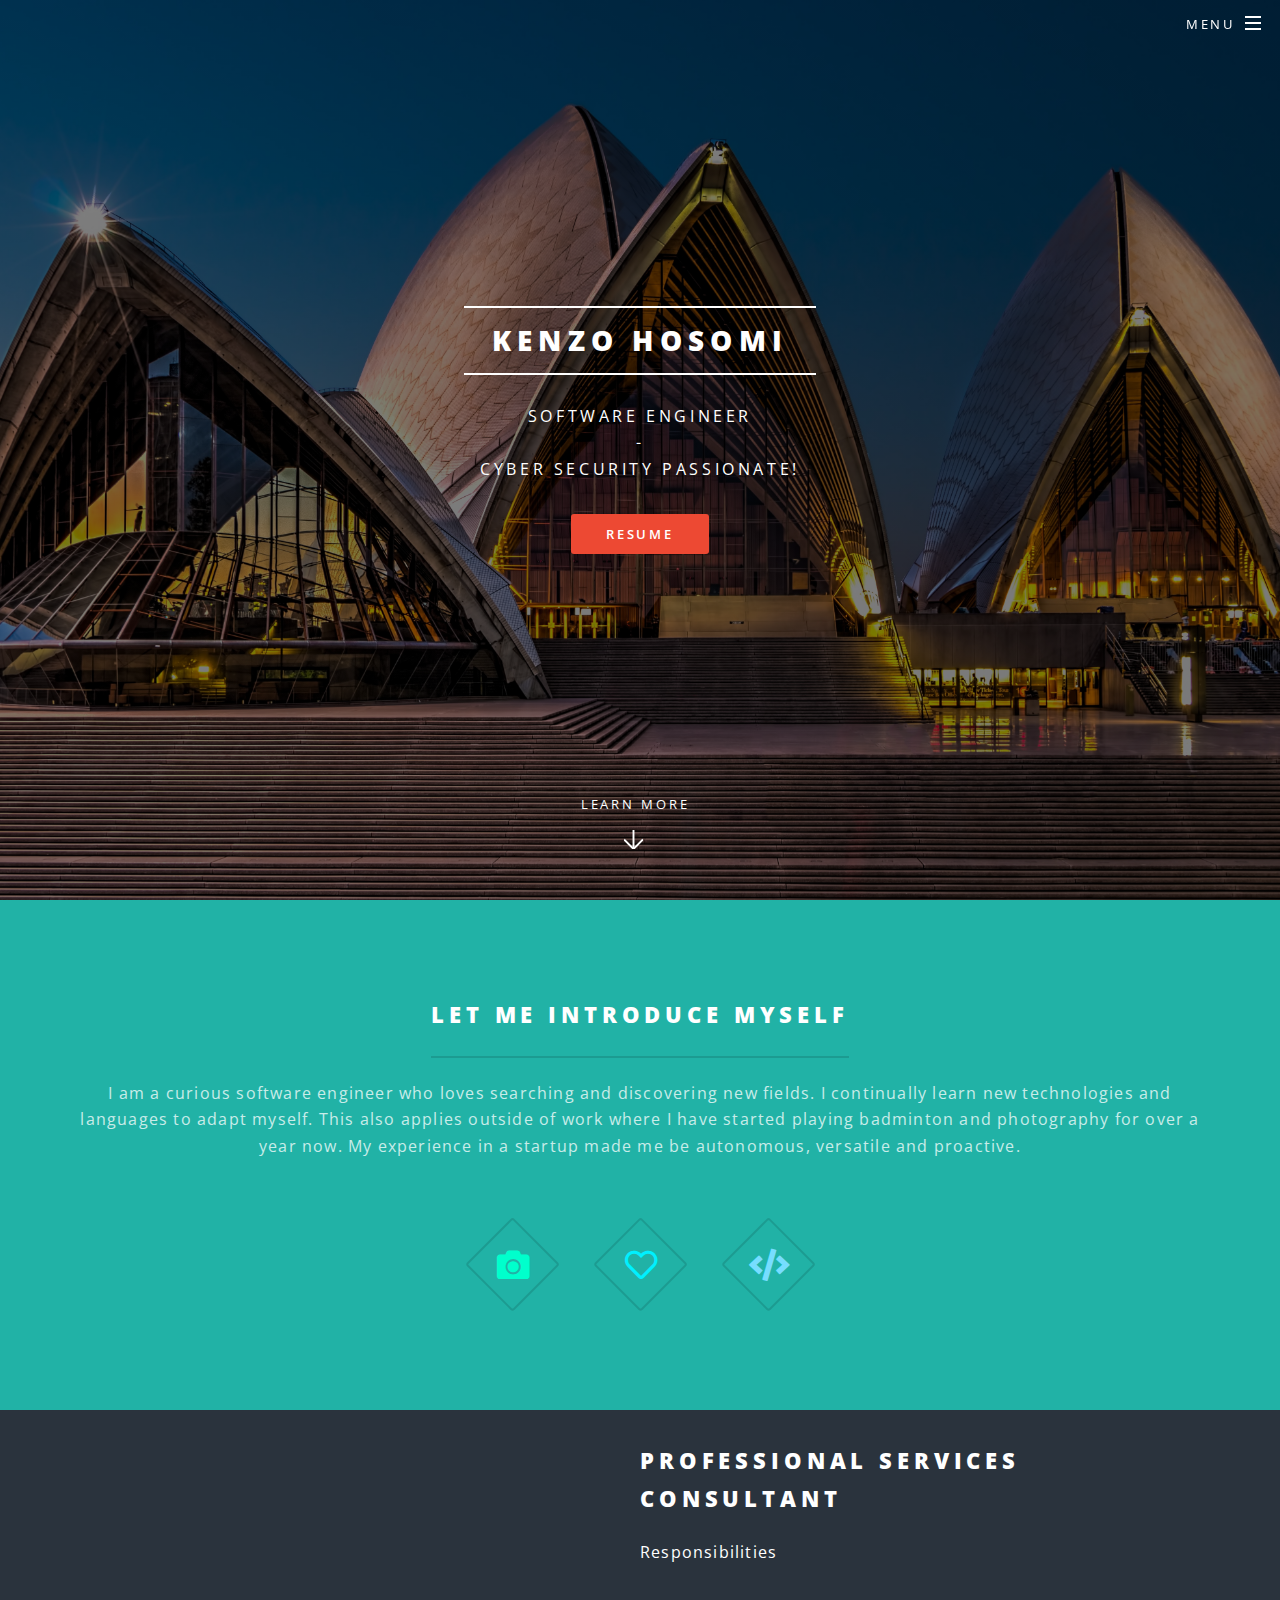
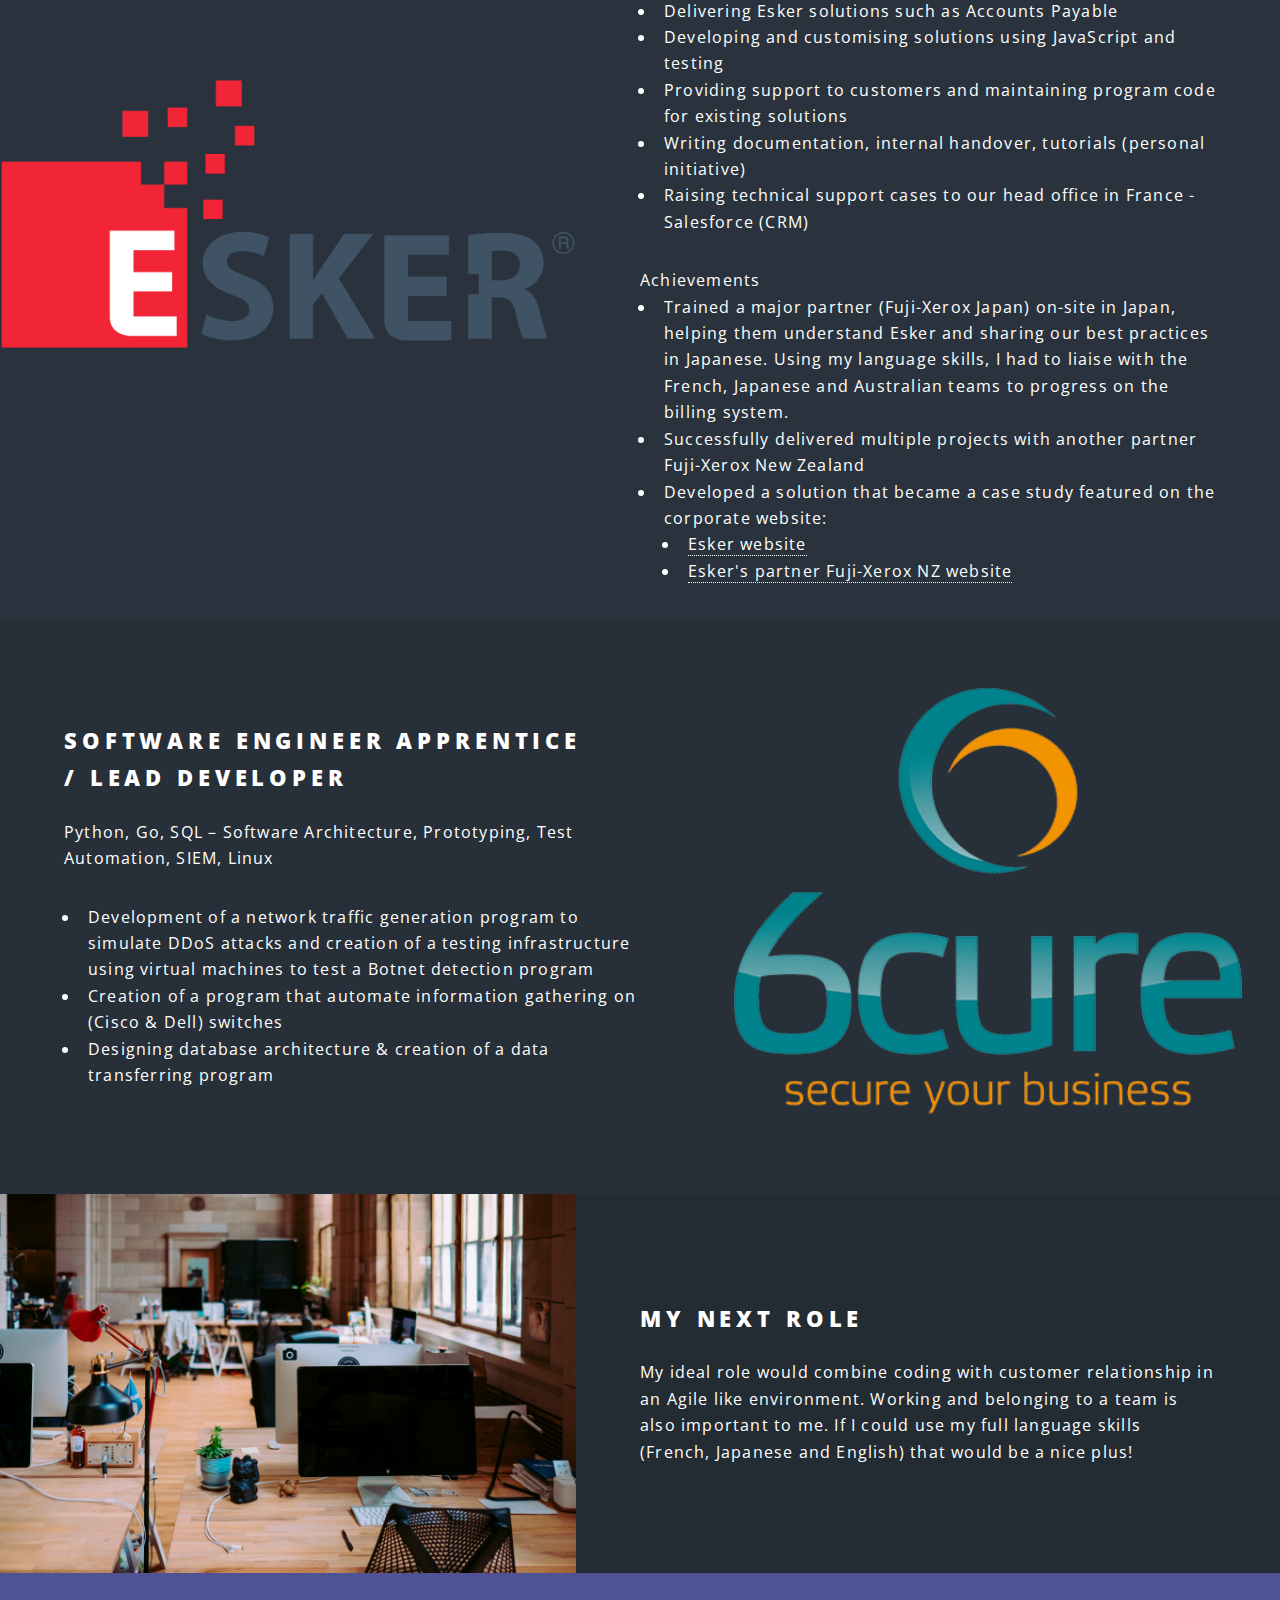
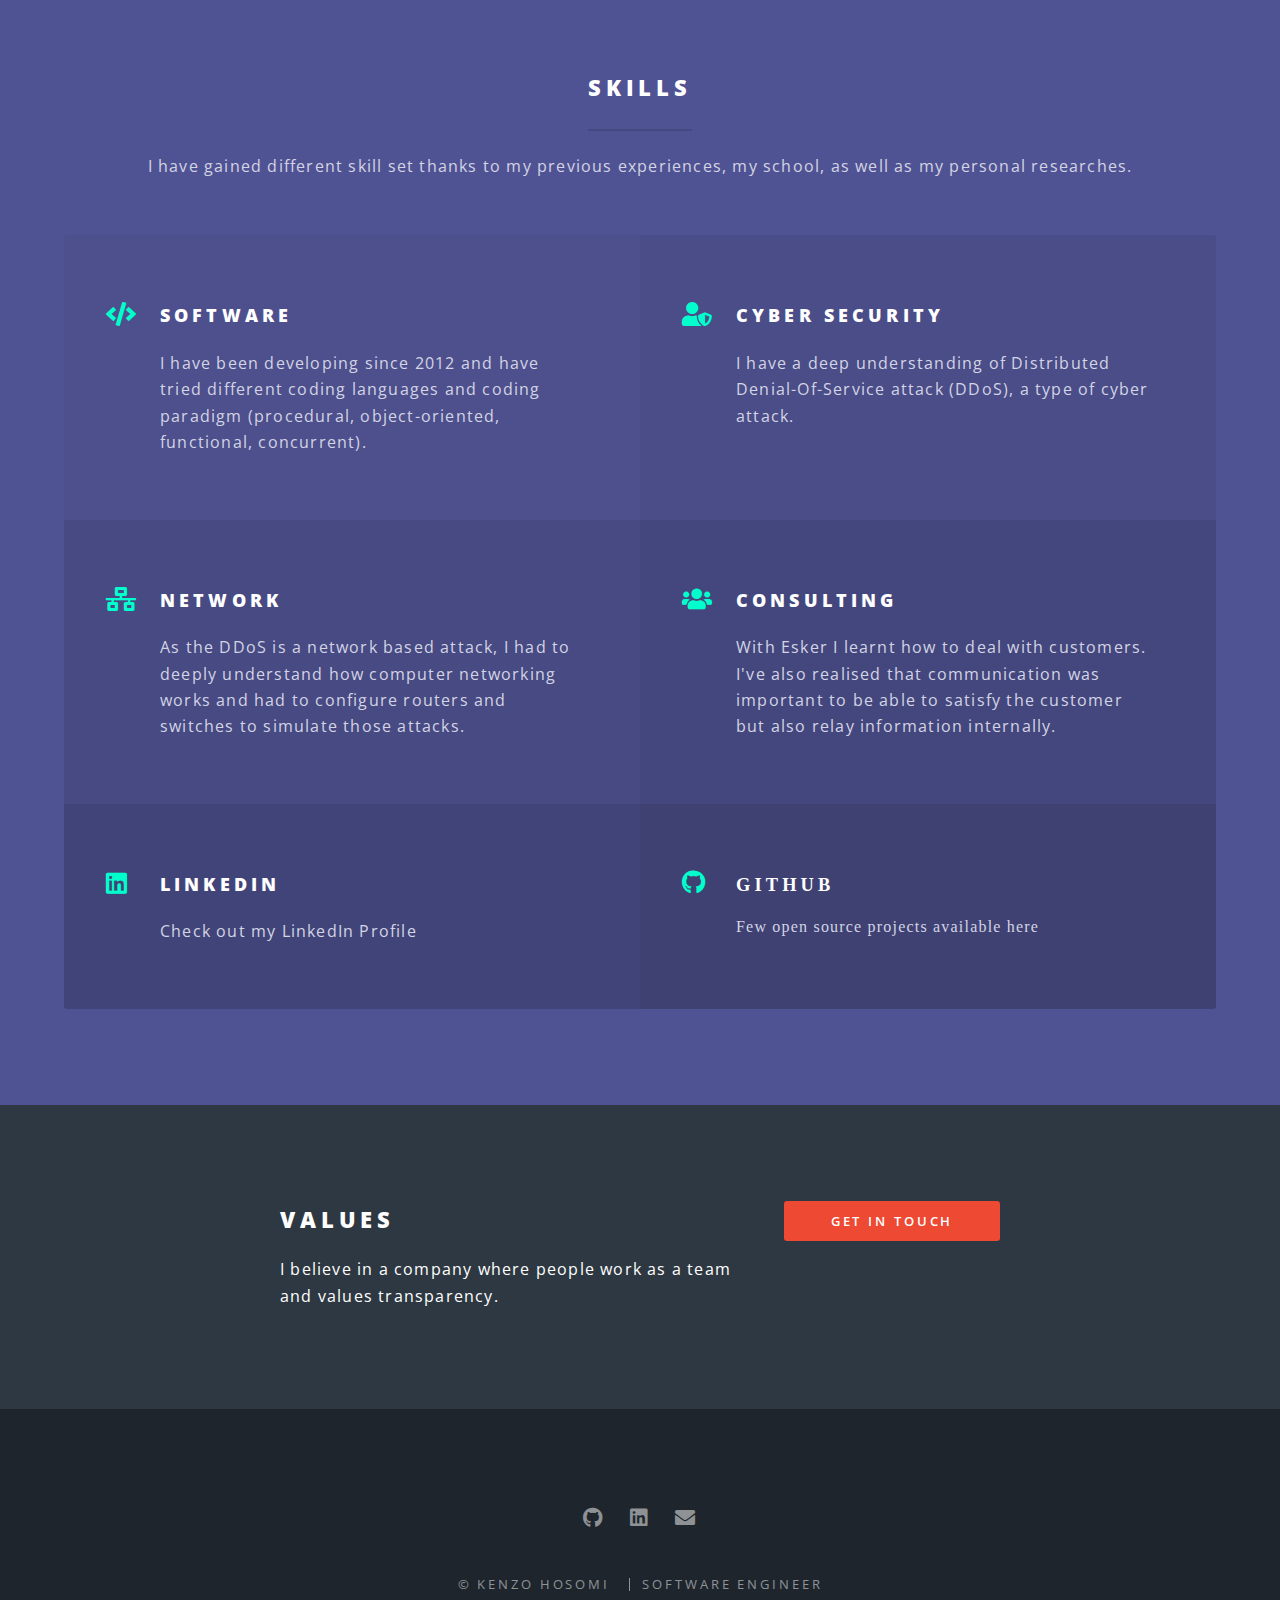
==== commit 979c0133: "Re-test extension" ====
--- a/index.html
+++ b/index.html
@@ -1,13 +1,7 @@
-<!DOCTYPE HTML>
-<!--
-	Spectral by HTML5 UP
-	html5up.net | @ajlkn
-	Free for personal and commercial use under the CCA 3.0 license (html5up.net/license)
--->
 <html>
 
 <head>
-	<title>Spectral by HTML5 UP</title>
+	<title>Kenzo Hosomi</title>
 	<meta charset="utf-8" />
 	<meta name="viewport" content="width=device-width, initial-scale=1, user-scalable=no" />
 	<link rel="stylesheet" href="assets/css/main.css" />
@@ -226,4 +220,4 @@
 
 </body>
 
-</html>+</html>
